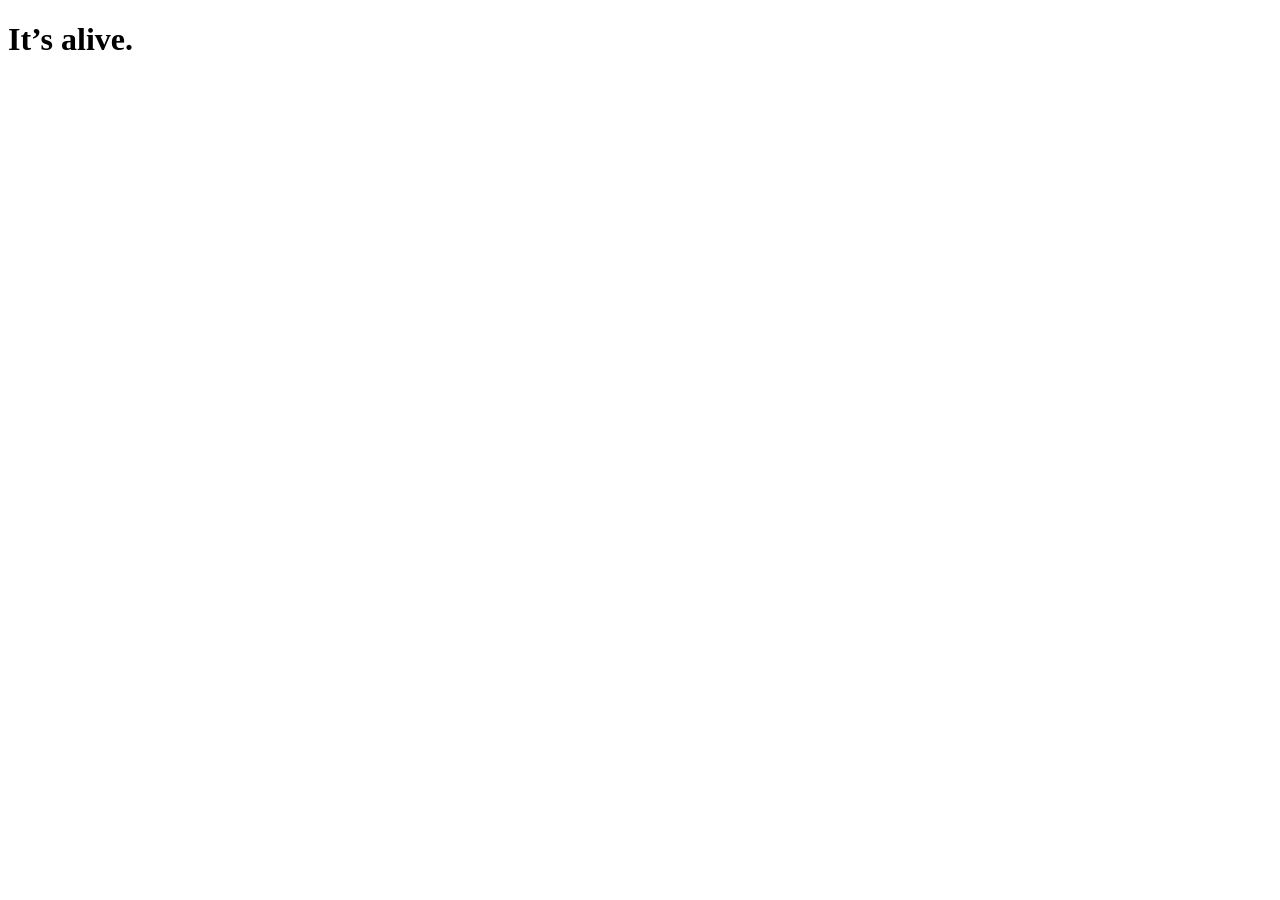
==== index.html @ 38644fb9 "Initial site setup" ====
<!doctype html>
<html>
  <head>
    <meta charset="utf-8" />
    <meta name="viewport" content="width=device-width, initial-scale=1" />
    <title>Chroma Auto Lab</title>
  </head>
  <body>
    <h1>It’s alive.</h1>
  </body>
</html>
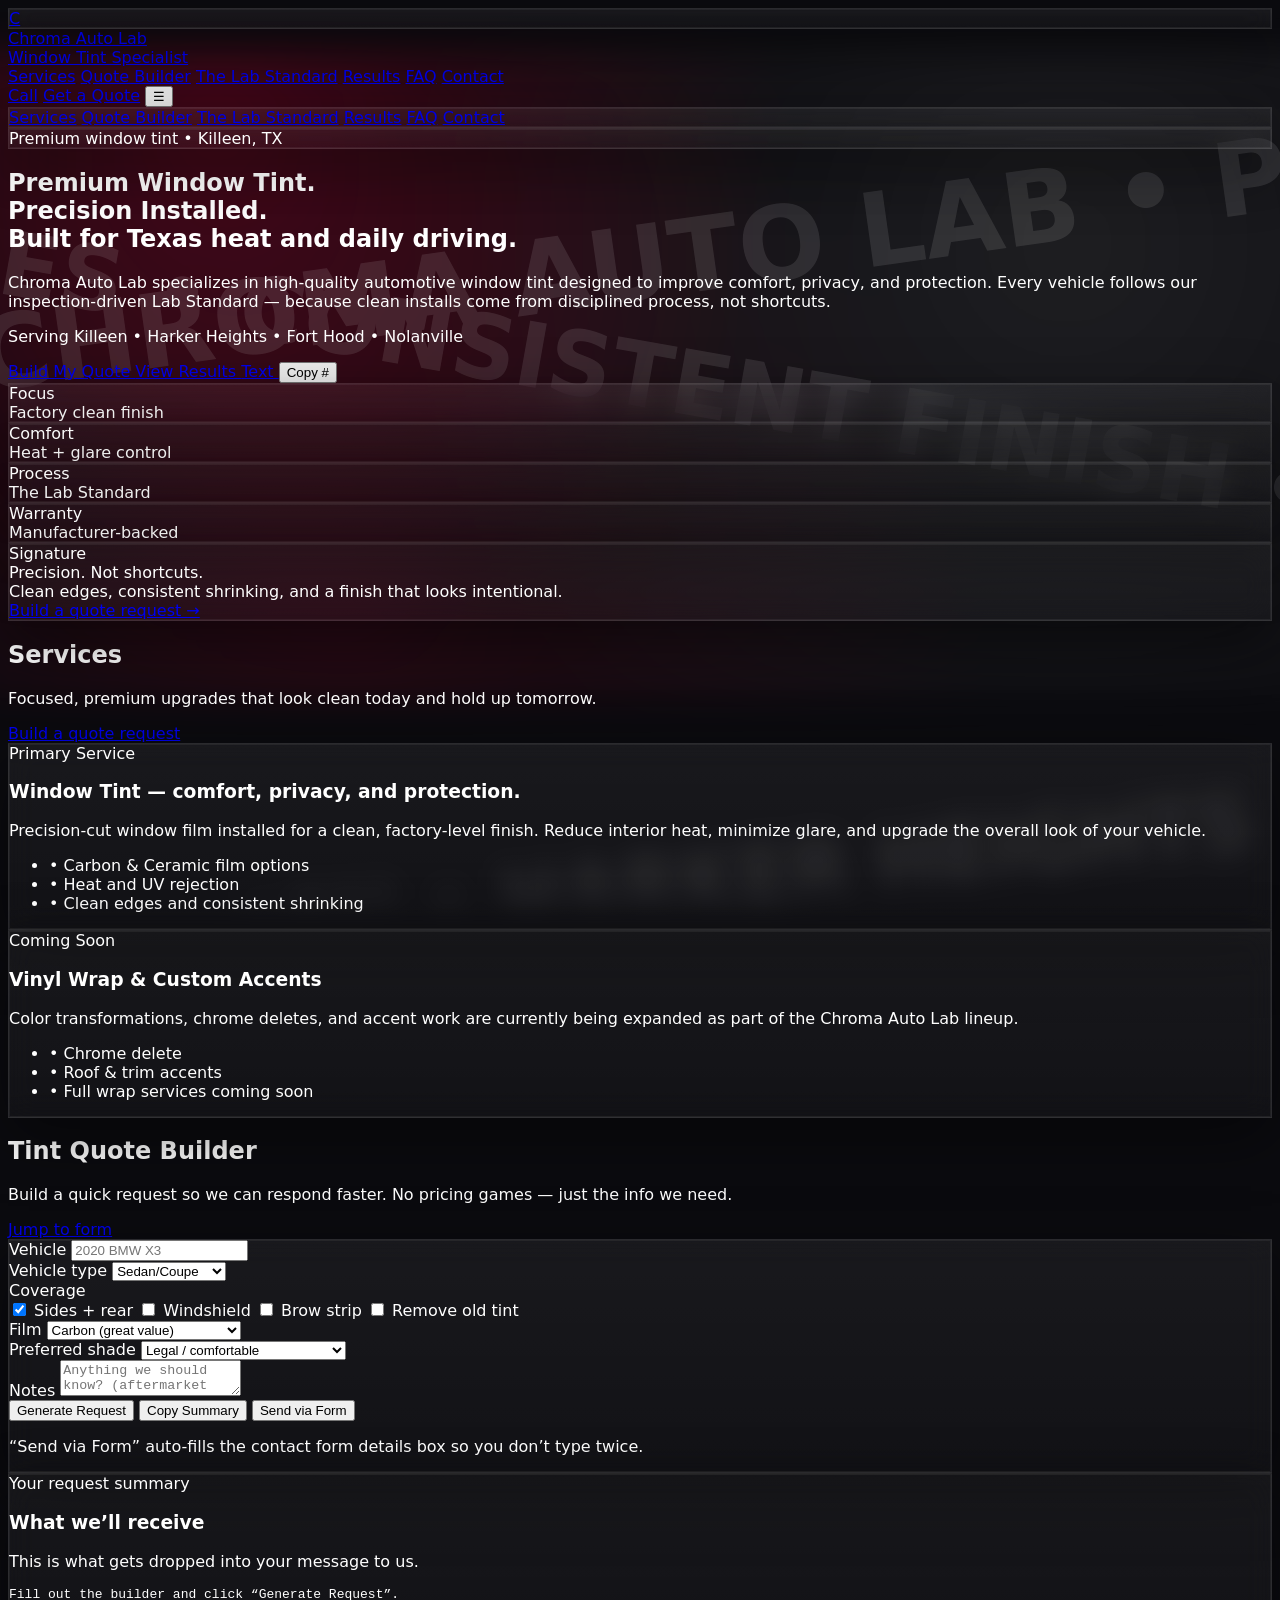
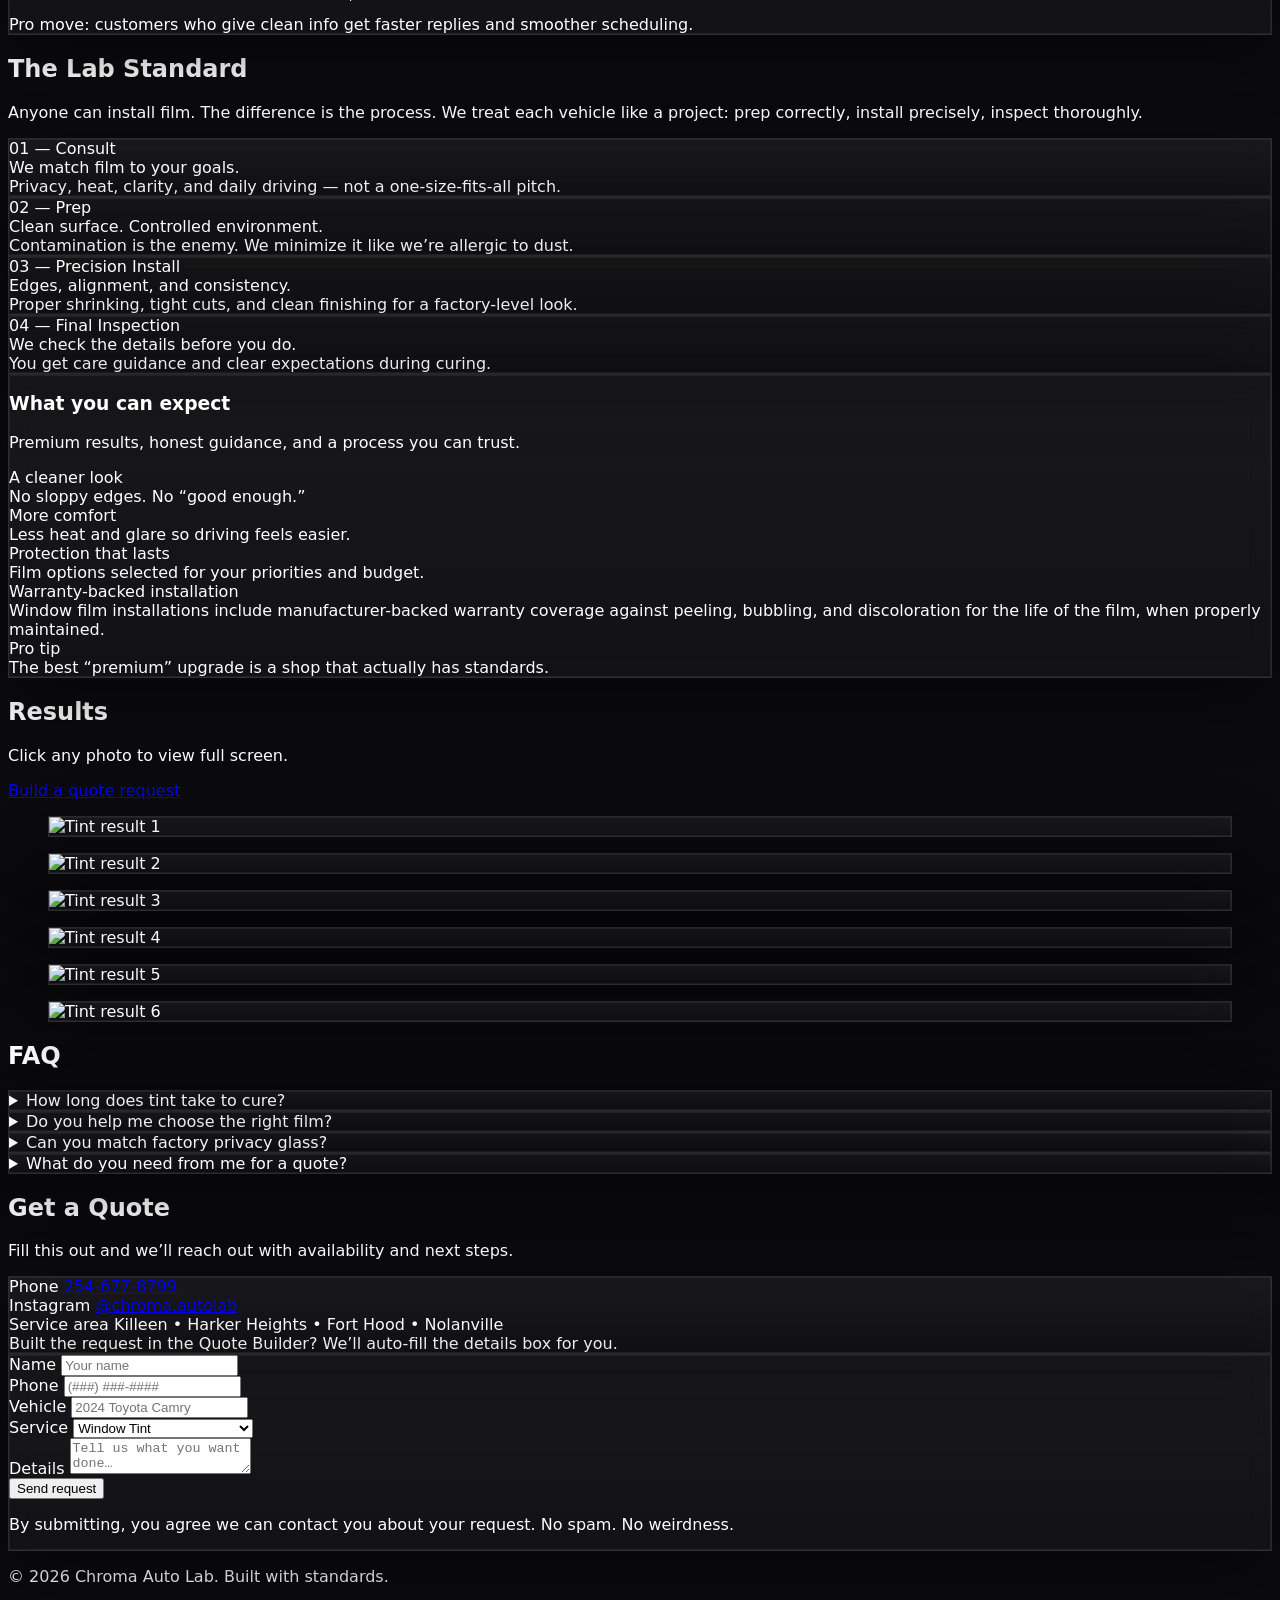
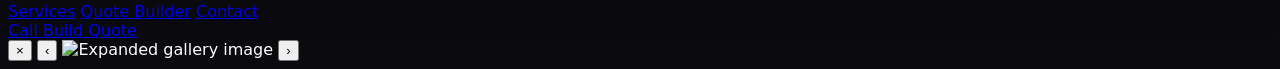
==== commit efebe2d9: "Segment CSS and JS into separate files" ====
--- a/index.html
+++ b/index.html
@@ -1,11 +1,583 @@
-<!doctype html>
-<html>
-  <head>
-    <meta charset="utf-8" />
-    <meta name="viewport" content="width=device-width, initial-scale=1" />
-    <title>Chroma Auto Lab</title>
-  </head>
-  <body>
-    <h1>It’s alive.</h1>
-  </body>
+<!DOCTYPE html>
+<html lang="en">
+<head>
+  <meta charset="utf-8" />
+  <meta name="viewport" content="width=device-width,initial-scale=1" />
+
+  <title>Chroma Auto Lab | Premium Window Tint in Killeen TX</title>
+  <meta name="description" content="Premium window tint installation in Killeen, Harker Heights, Fort Hood and Nolanville. Precision installs built for Texas heat." />
+  <meta name="keywords" content="window tint Killeen, ceramic tint Killeen, window tint Harker Heights, auto tint Fort Hood, car window tint Nolanville, ceramic window tint Central Texas" />
+
+  <!-- Tailwind CDN (fastest V1) -->
+  <script src="https://cdn.tailwindcss.com"></script>
+
+  <!-- Your stylesheet -->
+  <link rel="stylesheet" href="css/styles.css" />
+</head>
+
+<body class="selection:bg-red-500/30 selection:text-white">
+
+  <!-- NAV -->
+  <header class="sticky top-0 z-50 border-b border-white/10 bg-[#0b0b0f]/85 backdrop-blur">
+    <div class="max-w-6xl mx-auto px-4 py-4 flex items-center justify-between">
+      <a href="#top" class="flex items-center gap-3">
+        <div class="h-10 w-10 rounded-2xl surface soft-shadow grid place-items-center">
+          <span class="text-sm font-semibold tracking-tight">C</span>
+        </div>
+        <div class="leading-tight">
+          <div class="text-sm font-semibold tracking-tight">Chroma Auto Lab</div>
+          <div class="text-xs text-white/60">Window Tint Specialist</div>
+        </div>
+      </a>
+
+      <nav class="hidden md:flex items-center gap-7 text-sm text-white/80">
+        <a class="hover:text-white" href="#services">Services</a>
+        <a class="hover:text-white" href="#quote">Quote Builder</a>
+        <a class="hover:text-white" href="#standard">The Lab Standard</a>
+        <a class="hover:text-white" href="#results">Results</a>
+        <a class="hover:text-white" href="#faq">FAQ</a>
+        <a class="hover:text-white" href="#contact">Contact</a>
+      </nav>
+
+      <div class="flex items-center gap-2">
+        <a class="hidden sm:inline-flex btn rounded-2xl border border-white/15 bg-white/5 px-4 py-2 text-sm hover:bg-white/10"
+           href="tel:2546778799">Call</a>
+
+        <a class="btn rounded-2xl bg-red-500 px-4 py-2 text-sm font-semibold hover:bg-red-400"
+           href="#contact">Get a Quote</a>
+
+        <button id="menuBtn"
+                class="md:hidden btn ml-1 inline-flex h-10 w-10 items-center justify-center rounded-2xl border border-white/15 bg-white/5 hover:bg-white/10"
+                aria-label="Open menu">
+          <span class="text-lg">☰</span>
+        </button>
+      </div>
+    </div>
+
+    <!-- Mobile menu -->
+    <div id="mobileMenu" class="md:hidden hidden px-4 pb-4">
+      <div class="surface soft-shadow rounded-3xl p-3">
+        <div class="grid gap-2 text-sm text-white/85">
+          <a class="rounded-2xl px-3 py-2 hover:bg-white/10" href="#services">Services</a>
+          <a class="rounded-2xl px-3 py-2 hover:bg-white/10" href="#quote">Quote Builder</a>
+          <a class="rounded-2xl px-3 py-2 hover:bg-white/10" href="#standard">The Lab Standard</a>
+          <a class="rounded-2xl px-3 py-2 hover:bg-white/10" href="#results">Results</a>
+          <a class="rounded-2xl px-3 py-2 hover:bg-white/10" href="#faq">FAQ</a>
+          <a class="rounded-2xl px-3 py-2 hover:bg-white/10" href="#contact">Contact</a>
+        </div>
+      </div>
+    </div>
+  </header>
+
+  <!-- HERO -->
+  <main id="top">
+    <section class="relative overflow-hidden">
+      <video class="hero-video" autoplay muted loop playsinline poster="assets/hero.jpg">
+        <source src="assets/hero.webm" type="video/webm" />
+        <source src="assets/hero.mp4" type="video/mp4" />
+      </video>
+
+      <div class="absolute inset-0 bg-black/65"></div>
+      <div class="absolute inset-0 hero-noise opacity-70"></div>
+
+      <div class="bg-words">
+        <span class="line1">CHROMA AUTO LAB • PRECISION • TINT • HEAT • CLARITY •</span>
+        <span class="line2">THE LAB STANDARD • CLEAN EDGES • CONSISTENT FINISH •</span>
+        <span class="line3">KILLEEN • HARKER HEIGHTS • FORT HOOD • NOLANVILLE •</span>
+      </div>
+
+      <div class="relative">
+        <div class="max-w-6xl mx-auto px-4 py-20 md:py-28">
+          <div class="glow">
+            <div class="max-w-2xl">
+              <div class="inline-flex items-center gap-2 rounded-full px-3 py-1 text-xs surface soft-shadow">
+                <span class="h-2 w-2 rounded-full bg-red-500"></span>
+                Premium window tint • Killeen, TX
+              </div>
+
+              <h1 class="mt-6 text-4xl md:text-6xl font-semibold leading-[1.05] tracking-[-0.02em]">
+                Premium Window Tint.<br>
+                Precision Installed.<br>
+                <span class="text-white/65">Built for Texas heat and daily driving.</span>
+              </h1>
+
+              <p class="mt-6 text-base md:text-lg text-white/75 leading-relaxed">
+                Chroma Auto Lab specializes in high-quality automotive window tint designed to improve comfort,
+                privacy, and protection. Every vehicle follows our inspection-driven Lab Standard —
+                because clean installs come from disciplined process, not shortcuts.
+              </p>
+
+              <p class="mt-4 text-sm text-white/55">
+                Serving Killeen • Harker Heights • Fort Hood • Nolanville
+              </p>
+
+              <div class="mt-8 flex flex-col sm:flex-row gap-3">
+                <a href="#quote" class="btn inline-flex justify-center items-center rounded-2xl bg-red-500 px-6 py-3 font-semibold hover:bg-red-400">
+                  Build My Quote
+                </a>
+                <a href="#results" class="btn inline-flex justify-center items-center rounded-2xl border border-white/20 bg-white/5 px-6 py-3 hover:bg-white/10">
+                  View Results
+                </a>
+                <a href="sms:2546778799" class="btn inline-flex justify-center items-center rounded-2xl border border-white/15 bg-black/20 px-6 py-3 hover:bg-white/10">
+                  Text
+                </a>
+                <button id="copyPhone" class="btn inline-flex justify-center items-center rounded-2xl border border-white/15 bg-black/20 px-6 py-3 hover:bg-white/10" type="button">
+                  Copy #
+                </button>
+              </div>
+
+              <div class="mt-10 grid grid-cols-2 sm:grid-cols-4 gap-3">
+                <div class="surface soft-shadow rounded-2xl px-4 py-3">
+                  <div class="text-xs text-white/55">Focus</div>
+                  <div class="mt-1 text-sm font-semibold">Factory clean finish</div>
+                </div>
+                <div class="surface soft-shadow rounded-2xl px-4 py-3">
+                  <div class="text-xs text-white/55">Comfort</div>
+                  <div class="mt-1 text-sm font-semibold">Heat + glare control</div>
+                </div>
+                <div class="surface soft-shadow rounded-2xl px-4 py-3">
+                  <div class="text-xs text-white/55">Process</div>
+                  <div class="mt-1 text-sm font-semibold">The Lab Standard</div>
+                </div>
+                <div class="surface soft-shadow rounded-2xl px-4 py-3">
+                  <div class="text-xs text-white/55">Warranty</div>
+                  <div class="mt-1 text-sm font-semibold">Manufacturer-backed</div>
+                </div>
+              </div>
+            </div>
+
+            <div class="hidden lg:block absolute right-0 top-10">
+              <div class="surface soft-shadow rounded-3xl p-5 w-[320px]">
+                <div class="text-xs text-white/55">Signature</div>
+                <div class="mt-1 text-sm font-semibold">Precision. Not shortcuts.</div>
+                <div class="mt-3 text-sm text-white/70">
+                  Clean edges, consistent shrinking, and a finish that looks intentional.
+                </div>
+                <a href="#quote" class="mt-4 inline-flex text-sm font-semibold text-red-300 hover:text-red-200">
+                  Build a quote request →
+                </a>
+              </div>
+            </div>
+
+          </div>
+        </div>
+      </div>
+    </section>
+
+    <!-- SERVICES -->
+    <section id="services" class="border-t border-white/10 bg-[#0b0b0f]">
+      <div class="max-w-6xl mx-auto px-4 py-16">
+        <div class="flex items-end justify-between gap-6">
+          <div>
+            <h2 class="text-2xl md:text-3xl font-semibold tracking-tight">Services</h2>
+            <p class="mt-2 text-sm text-white/65">Focused, premium upgrades that look clean today and hold up tomorrow.</p>
+          </div>
+          <a href="#quote" class="hidden sm:inline-flex btn rounded-2xl border border-white/15 bg-white/5 px-5 py-2.5 text-sm hover:bg-white/10">
+            Build a quote request
+          </a>
+        </div>
+
+        <div class="mt-10 grid gap-4 md:grid-cols-2">
+          <article class="surface soft-shadow rounded-3xl p-7">
+            <div class="text-xs text-white/60">Primary Service</div>
+            <h3 class="mt-2 text-lg font-semibold">Window Tint — comfort, privacy, and protection.</h3>
+            <p class="mt-2 text-sm text-white/70">
+              Precision-cut window film installed for a clean, factory-level finish. Reduce interior heat, minimize glare,
+              and upgrade the overall look of your vehicle.
+            </p>
+            <ul class="mt-4 space-y-2 text-sm text-white/75">
+              <li>• Carbon & Ceramic film options</li>
+              <li>• Heat and UV rejection</li>
+              <li>• Clean edges and consistent shrinking</li>
+            </ul>
+          </article>
+
+          <article class="surface soft-shadow rounded-3xl p-7">
+            <div class="text-xs text-white/60">Coming Soon</div>
+            <h3 class="mt-2 text-lg font-semibold">Vinyl Wrap & Custom Accents</h3>
+            <p class="mt-2 text-sm text-white/70">
+              Color transformations, chrome deletes, and accent work are currently being expanded as part of the Chroma Auto Lab lineup.
+            </p>
+            <ul class="mt-4 space-y-2 text-sm text-white/75">
+              <li>• Chrome delete</li>
+              <li>• Roof & trim accents</li>
+              <li>• Full wrap services coming soon</li>
+            </ul>
+          </article>
+        </div>
+      </div>
+    </section>
+
+    <!-- QUOTE BUILDER -->
+    <section id="quote" class="border-t border-white/10 bg-[#0b0b0f]">
+      <div class="max-w-6xl mx-auto px-4 py-16">
+        <div class="flex items-end justify-between gap-6">
+          <div>
+            <h2 class="text-2xl md:text-3xl font-semibold tracking-tight">Tint Quote Builder</h2>
+            <p class="mt-2 text-sm text-white/65">
+              Build a quick request so we can respond faster. No pricing games — just the info we need.
+            </p>
+          </div>
+          <a href="#contact" class="hidden sm:inline-flex btn rounded-2xl border border-white/15 bg-white/5 px-5 py-2.5 text-sm hover:bg-white/10">
+            Jump to form
+          </a>
+        </div>
+
+        <div class="mt-10 grid gap-6 lg:grid-cols-2">
+          <form id="quoteBuilder" class="surface soft-shadow rounded-3xl p-7">
+            <div class="grid gap-4">
+              <div class="grid gap-2">
+                <label class="text-xs text-white/60" for="qbVehicle">Vehicle</label>
+                <input id="qbVehicle" name="qbVehicle" class="w-full rounded-2xl border border-white/10 bg-white/5 px-4 py-3 text-sm text-white placeholder:text-white/35" placeholder="2020 BMW X3" required />
+              </div>
+
+              <div class="grid gap-2">
+                <label class="text-xs text-white/60" for="qbType">Vehicle type</label>
+                <select id="qbType" class="w-full rounded-2xl border border-white/10 bg-white/5 px-4 py-3 text-sm text-white" required>
+                  <option class="bg-[#0b0b0f]" value="Sedan/Coupe" selected>Sedan/Coupe</option>
+                  <option class="bg-[#0b0b0f]" value="Small SUV">Small SUV</option>
+                  <option class="bg-[#0b0b0f]" value="Mid-Size SUV">Mid-Size SUV</option>
+                  <option class="bg-[#0b0b0f]" value="Truck">Truck</option>
+                  <option class="bg-[#0b0b0f]" value="Large SUV/Van">Large SUV/Van</option>
+                </select>
+              </div>
+
+              <div class="grid gap-2">
+                <label class="text-xs text-white/60">Coverage</label>
+                <div class="grid sm:grid-cols-2 gap-3">
+                  <label class="flex items-center gap-2 rounded-2xl border border-white/10 bg-white/5 px-4 py-3 text-sm">
+                    <input type="checkbox" class="accent-red-500" id="qbSides" checked />
+                    Sides + rear
+                  </label>
+                  <label class="flex items-center gap-2 rounded-2xl border border-white/10 bg-white/5 px-4 py-3 text-sm">
+                    <input type="checkbox" class="accent-red-500" id="qbWindshield" />
+                    Windshield
+                  </label>
+                  <label class="flex items-center gap-2 rounded-2xl border border-white/10 bg-white/5 px-4 py-3 text-sm">
+                    <input type="checkbox" class="accent-red-500" id="qbBrow" />
+                    Brow strip
+                  </label>
+                  <label class="flex items-center gap-2 rounded-2xl border border-white/10 bg-white/5 px-4 py-3 text-sm">
+                    <input type="checkbox" class="accent-red-500" id="qbRemoveOld" />
+                    Remove old tint
+                  </label>
+                </div>
+              </div>
+
+              <div class="grid gap-2">
+                <label class="text-xs text-white/60" for="qbFilm">Film</label>
+                <select id="qbFilm" class="w-full rounded-2xl border border-white/10 bg-white/5 px-4 py-3 text-sm text-white" required>
+                  <option class="bg-[#0b0b0f]" value="Carbon" selected>Carbon (great value)</option>
+                  <option class="bg-[#0b0b0f]" value="Ceramic">Ceramic (best heat rejection)</option>
+                </select>
+              </div>
+
+              <div class="grid gap-2">
+                <label class="text-xs text-white/60" for="qbShade">Preferred shade</label>
+                <select id="qbShade" class="w-full rounded-2xl border border-white/10 bg-white/5 px-4 py-3 text-sm text-white" required>
+                  <option class="bg-[#0b0b0f]" value="Legal" selected>Legal / comfortable</option>
+                  <option class="bg-[#0b0b0f]" value="Darker">Darker privacy look</option>
+                  <option class="bg-[#0b0b0f]" value="Not sure">Not sure — recommend for me</option>
+                </select>
+              </div>
+
+              <div class="grid gap-2">
+                <label class="text-xs text-white/60" for="qbNotes">Notes</label>
+                <textarea id="qbNotes" class="min-h-[110px] w-full rounded-2xl border border-white/10 bg-white/5 px-4 py-3 text-sm text-white placeholder:text-white/35" placeholder="Anything we should know? (aftermarket windshield, sensors, picky about haze, etc.)"></textarea>
+              </div>
+
+              <div class="flex flex-col sm:flex-row gap-3">
+                <button type="submit" class="btn rounded-2xl bg-red-500 px-6 py-3 text-sm font-semibold hover:bg-red-400">
+                  Generate Request
+                </button>
+                <button id="qbCopy" type="button" class="btn rounded-2xl border border-white/15 bg-white/5 px-6 py-3 text-sm hover:bg-white/10">
+                  Copy Summary
+                </button>
+                <button id="qbSend" type="button" class="btn rounded-2xl border border-white/15 bg-black/20 px-6 py-3 text-sm hover:bg-white/10">
+                  Send via Form
+                </button>
+              </div>
+
+              <p class="text-xs text-white/45">
+                “Send via Form” auto-fills the contact form details box so you don’t type twice.
+              </p>
+            </div>
+          </form>
+
+          <div class="surface soft-shadow rounded-3xl p-7">
+            <div class="text-xs text-white/60">Your request summary</div>
+            <h3 class="mt-2 text-lg font-semibold">What we’ll receive</h3>
+            <p class="mt-2 text-sm text-white/70">This is what gets dropped into your message to us.</p>
+
+            <pre id="qbOutput" class="mt-6 whitespace-pre-wrap rounded-2xl border border-white/10 bg-white/5 p-5 text-sm text-white/80 min-h-[280px]">Fill out the builder and click “Generate Request”.</pre>
+
+            <div class="mt-6 rounded-2xl border border-white/10 bg-white/5 p-4 text-sm text-white/70">
+              Pro move: customers who give clean info get faster replies and smoother scheduling.
+            </div>
+          </div>
+        </div>
+      </div>
+    </section>
+
+    <!-- LAB STANDARD -->
+    <section id="standard" class="border-t border-white/10 bg-[#0b0b0f]">
+      <div class="max-w-6xl mx-auto px-4 py-16">
+        <div class="grid gap-10 md:grid-cols-2">
+          <div>
+            <h2 class="text-2xl md:text-3xl font-semibold tracking-tight">The Lab Standard</h2>
+            <p class="mt-3 text-sm leading-relaxed text-white/70">
+              Anyone can install film. The difference is the process. We treat each vehicle like a project:
+              prep correctly, install precisely, inspect thoroughly.
+            </p>
+
+            <div class="mt-8 grid gap-4">
+              <div class="surface soft-shadow rounded-3xl p-6">
+                <div class="text-xs text-white/60">01 — Consult</div>
+                <div class="mt-1 text-sm font-semibold">We match film to your goals.</div>
+                <div class="mt-2 text-sm text-white/70">Privacy, heat, clarity, and daily driving — not a one-size-fits-all pitch.</div>
+              </div>
+              <div class="surface soft-shadow rounded-3xl p-6">
+                <div class="text-xs text-white/60">02 — Prep</div>
+                <div class="mt-1 text-sm font-semibold">Clean surface. Controlled environment.</div>
+                <div class="mt-2 text-sm text-white/70">Contamination is the enemy. We minimize it like we’re allergic to dust.</div>
+              </div>
+              <div class="surface soft-shadow rounded-3xl p-6">
+                <div class="text-xs text-white/60">03 — Precision Install</div>
+                <div class="mt-1 text-sm font-semibold">Edges, alignment, and consistency.</div>
+                <div class="mt-2 text-sm text-white/70">Proper shrinking, tight cuts, and clean finishing for a factory-level look.</div>
+              </div>
+              <div class="surface soft-shadow rounded-3xl p-6">
+                <div class="text-xs text-white/60">04 — Final Inspection</div>
+                <div class="mt-1 text-sm font-semibold">We check the details before you do.</div>
+                <div class="mt-2 text-sm text-white/70">You get care guidance and clear expectations during curing.</div>
+              </div>
+            </div>
+          </div>
+
+          <div class="surface soft-shadow rounded-3xl p-7">
+            <h3 class="text-lg font-semibold">What you can expect</h3>
+            <p class="mt-2 text-sm text-white/70">Premium results, honest guidance, and a process you can trust.</p>
+
+            <div class="mt-6 grid gap-3">
+              <div class="rounded-2xl border border-white/10 bg-white/5 p-5">
+                <div class="text-sm font-semibold">A cleaner look</div>
+                <div class="mt-1 text-sm text-white/70">No sloppy edges. No “good enough.”</div>
+              </div>
+              <div class="rounded-2xl border border-white/10 bg-white/5 p-5">
+                <div class="text-sm font-semibold">More comfort</div>
+                <div class="mt-1 text-sm text-white/70">Less heat and glare so driving feels easier.</div>
+              </div>
+              <div class="rounded-2xl border border-white/10 bg-white/5 p-5">
+                <div class="text-sm font-semibold">Protection that lasts</div>
+                <div class="mt-1 text-sm text-white/70">Film options selected for your priorities and budget.</div>
+              </div>
+              <div class="rounded-2xl border border-white/10 bg-white/5 p-5">
+                <div class="text-sm font-semibold">Warranty-backed installation</div>
+                <div class="mt-1 text-sm text-white/70">
+                  Window film installations include manufacturer-backed warranty coverage
+                  against peeling, bubbling, and discoloration for the life of the film, when properly maintained.
+                </div>
+              </div>
+            </div>
+
+            <div class="mt-7 rounded-2xl border border-white/10 bg-white/5 p-5">
+              <div class="text-xs text-white/60">Pro tip</div>
+              <div class="mt-1 text-sm text-white/80">The best “premium” upgrade is a shop that actually has standards.</div>
+            </div>
+          </div>
+        </div>
+      </div>
+    </section>
+
+    <!-- RESULTS -->
+    <section id="results" class="border-t border-white/10 bg-[#0b0b0f]">
+      <div class="max-w-6xl mx-auto px-4 py-16">
+        <div class="flex items-end justify-between gap-6">
+          <div>
+            <h2 class="text-2xl md:text-3xl font-semibold tracking-tight">Results</h2>
+            <p class="mt-2 text-sm text-white/65">Click any photo to view full screen.</p>
+          </div>
+          <a href="#quote" class="hidden sm:inline-flex btn rounded-2xl border border-white/15 bg-white/5 px-5 py-2.5 text-sm hover:bg-white/10">
+            Build a quote request
+          </a>
+        </div>
+
+        <div class="mt-10 grid gap-4 sm:grid-cols-2 lg:grid-cols-3">
+          <figure class="surface soft-shadow rounded-3xl overflow-hidden">
+            <img src="assets/gallery-1.jpg" alt="Tint result 1" class="gallery-img h-56 w-full object-cover cursor-zoom-in" />
+          </figure>
+          <figure class="surface soft-shadow rounded-3xl overflow-hidden">
+            <img src="assets/gallery-2.jpg" alt="Tint result 2" class="gallery-img h-56 w-full object-cover cursor-zoom-in" />
+          </figure>
+          <figure class="surface soft-shadow rounded-3xl overflow-hidden">
+            <img src="assets/gallery-3.jpg" alt="Tint result 3" class="gallery-img h-56 w-full object-cover cursor-zoom-in" />
+          </figure>
+          <figure class="surface soft-shadow rounded-3xl overflow-hidden">
+            <img src="assets/gallery-4.jpg" alt="Tint result 4" class="gallery-img h-56 w-full object-cover cursor-zoom-in" />
+          </figure>
+          <figure class="surface soft-shadow rounded-3xl overflow-hidden">
+            <img src="assets/gallery-5.jpg" alt="Tint result 5" class="gallery-img h-56 w-full object-cover cursor-zoom-in" />
+          </figure>
+          <figure class="surface soft-shadow rounded-3xl overflow-hidden">
+            <img src="assets/gallery-6.jpg" alt="Tint result 6" class="gallery-img h-56 w-full object-cover cursor-zoom-in" />
+          </figure>
+        </div>
+      </div>
+    </section>
+
+    <!-- FAQ -->
+    <section id="faq" class="border-t border-white/10 bg-[#0b0b0f]">
+      <div class="max-w-6xl mx-auto px-4 py-16">
+        <h2 class="text-2xl md:text-3xl font-semibold tracking-tight">FAQ</h2>
+
+        <div class="mt-10 grid gap-4 md:grid-cols-2">
+          <details class="surface soft-shadow rounded-3xl p-6">
+            <summary class="cursor-pointer text-sm font-semibold">How long does tint take to cure?</summary>
+            <p class="mt-3 text-sm text-white/70">Curing varies by weather. You may see slight haze or small water pockets early on. We’ll give you a simple care guide.</p>
+          </details>
+
+          <details class="surface soft-shadow rounded-3xl p-6">
+            <summary class="cursor-pointer text-sm font-semibold">Do you help me choose the right film?</summary>
+            <p class="mt-3 text-sm text-white/70">Yes. We’ll recommend based on heat rejection goals, visibility preferences, and budget.</p>
+          </details>
+
+          <details class="surface soft-shadow rounded-3xl p-6">
+            <summary class="cursor-pointer text-sm font-semibold">Can you match factory privacy glass?</summary>
+            <p class="mt-3 text-sm text-white/70">We can get very close depending on the vehicle and film selection. We’ll walk through options before installation.</p>
+          </details>
+
+          <details class="surface soft-shadow rounded-3xl p-6">
+            <summary class="cursor-pointer text-sm font-semibold">What do you need from me for a quote?</summary>
+            <p class="mt-3 text-sm text-white/70">Vehicle year/make/model, service type, and preferences (shade/coverage). Photos help for custom requests.</p>
+          </details>
+        </div>
+      </div>
+    </section>
+
+    <!-- CONTACT -->
+    <section id="contact" class="border-t border-white/10 bg-[#0b0b0f]">
+      <div class="max-w-6xl mx-auto px-4 py-16">
+        <div class="grid gap-10 md:grid-cols-2">
+          <div>
+            <h2 class="text-2xl md:text-3xl font-semibold tracking-tight">Get a Quote</h2>
+            <p class="mt-3 text-sm text-white/65">
+              Fill this out and we’ll reach out with availability and next steps.
+            </p>
+
+            <div class="mt-6 surface soft-shadow rounded-3xl p-6">
+              <div class="grid gap-3 text-sm text-white/80">
+                <div class="flex items-center justify-between gap-4">
+                  <span class="text-white/60">Phone</span>
+                  <a class="hover:text-white" href="tel:2546778799">254-677-8799</a>
+                </div>
+                <div class="flex items-center justify-between gap-4">
+                  <span class="text-white/60">Instagram</span>
+                  <a class="hover:text-white" href="https://www.instagram.com/chroma.autolab/" target="_blank" rel="noreferrer">@chroma.autolab</a>
+                </div>
+                <div class="flex items-center justify-between gap-4">
+                  <span class="text-white/60">Service area</span>
+                  <span>Killeen • Harker Heights • Fort Hood • Nolanville</span>
+                </div>
+              </div>
+
+              <div class="mt-6 rounded-2xl border border-white/10 bg-white/5 p-4 text-sm text-white/70">
+                Built the request in the Quote Builder? We’ll auto-fill the details box for you.
+              </div>
+            </div>
+          </div>
+
+          <form id="contactForm" class="surface soft-shadow rounded-3xl p-6" name="quote" method="POST" data-netlify="true">
+            <input type="hidden" name="form-name" value="quote" />
+
+            <div class="grid gap-4">
+              <div class="grid gap-2">
+                <label class="text-xs text-white/60" for="name">Name</label>
+                <input class="w-full rounded-2xl border border-white/10 bg-white/5 px-4 py-3 text-sm text-white placeholder:text-white/35"
+                  id="name" name="name" placeholder="Your name" required />
+              </div>
+
+              <div class="grid gap-2">
+                <label class="text-xs text-white/60" for="phone">Phone</label>
+                <input class="w-full rounded-2xl border border-white/10 bg-white/5 px-4 py-3 text-sm text-white placeholder:text-white/35"
+                  id="phone" name="phone" placeholder="(###) ###-####" required />
+              </div>
+
+              <div class="grid gap-2">
+                <label class="text-xs text-white/60" for="vehicle">Vehicle</label>
+                <input class="w-full rounded-2xl border border-white/10 bg-white/5 px-4 py-3 text-sm text-white placeholder:text-white/35"
+                  id="vehicle" name="vehicle" placeholder="2024 Toyota Camry" required />
+              </div>
+
+              <div class="grid gap-2">
+                <label class="text-xs text-white/60" for="service">Service</label>
+                <select class="w-full rounded-2xl border border-white/10 bg-white/5 px-4 py-3 text-sm text-white"
+                  id="service" name="service" required>
+                  <option class="bg-[#0b0b0f]" value="Window Tint" selected>Window Tint</option>
+                  <option class="bg-[#0b0b0f]" value="Vinyl Wrap (Coming Soon)">Vinyl Wrap (Coming Soon)</option>
+                </select>
+              </div>
+
+              <div class="grid gap-2">
+                <label class="text-xs text-white/60" for="details">Details</label>
+                <textarea class="min-h-[140px] w-full rounded-2xl border border-white/10 bg-white/5 px-4 py-3 text-sm text-white placeholder:text-white/35"
+                  id="details" name="details" placeholder="Tell us what you want done…" required></textarea>
+              </div>
+
+              <button type="submit" class="btn rounded-2xl bg-red-500 px-6 py-3 text-sm font-semibold hover:bg-red-400">
+                Send request
+              </button>
+
+              <p class="text-xs text-white/45">
+                By submitting, you agree we can contact you about your request. No spam. No weirdness.
+              </p>
+            </div>
+          </form>
+        </div>
+      </div>
+    </section>
+
+    <!-- FOOTER -->
+    <footer class="border-t border-white/10 bg-[#0b0b0f]">
+      <div class="max-w-6xl mx-auto px-4 py-8">
+        <div class="flex flex-col gap-2 sm:flex-row sm:items-center sm:justify-between">
+          <p class="text-xs text-white/50">© <span id="year"></span> Chroma Auto Lab. Built with standards.</p>
+          <div class="flex gap-4 text-xs text-white/50">
+            <a class="hover:text-white" href="#services">Services</a>
+            <a class="hover:text-white" href="#quote">Quote Builder</a>
+            <a class="hover:text-white" href="#contact">Contact</a>
+          </div>
+        </div>
+      </div>
+    </footer>
+
+    <!-- Sticky mobile CTA -->
+    <div class="fixed inset-x-0 bottom-0 z-50 border-t border-white/10 bg-[#0b0b0f]/90 backdrop-blur sm:hidden">
+      <div class="max-w-6xl mx-auto px-4 py-3">
+        <div class="flex gap-2">
+          <a class="btn flex-1 rounded-xl border border-white/15 bg-white/5 px-4 py-3 text-center text-sm hover:bg-white/10" href="tel:2546778799">
+            Call
+          </a>
+          <a class="btn flex-1 rounded-xl bg-red-500 px-4 py-3 text-center text-sm font-semibold hover:bg-red-400" href="#quote">
+            Build Quote
+          </a>
+        </div>
+      </div>
+    </div>
+
+    <!-- LIGHTBOX -->
+    <div id="lightbox" class="fixed inset-0 z-[999] hidden">
+      <div class="absolute inset-0 bg-black/80"></div>
+      <div class="relative mx-auto max-w-5xl h-full flex items-center justify-center px-4">
+        <button id="lbClose" class="absolute top-6 right-6 text-white/80 hover:text-white text-3xl" aria-label="Close">×</button>
+        <button id="lbPrev" class="absolute left-4 md:left-6 text-white/80 hover:text-white text-3xl" aria-label="Previous">‹</button>
+        <img id="lbImg" class="max-h-[80vh] w-auto rounded-2xl border border-white/10" alt="Expanded gallery image" />
+        <button id="lbNext" class="absolute right-4 md:right-6 text-white/80 hover:text-white text-3xl" aria-label="Next">›</button>
+      </div>
+    </div>
+
+  </main>
+
+  <!-- Your JS -->
+  <script src="js/main.js" defer></script>
+</body>
 </html>
--- a/css/styles.css
+++ b/css/styles.css
@@ -0,0 +1,107 @@
+/* =========================
+   GLOBAL BASE
+========================= */
+body {
+  background: #0b0b0f;
+  color: white;
+  font-family: system-ui, -apple-system, Segoe UI, Roboto, Helvetica, Arial, sans-serif;
+}
+
+/* =========================
+   MODERN SURFACES
+========================= */
+.surface {
+  background: linear-gradient(180deg, rgba(255,255,255,.06), rgba(255,255,255,.03));
+  border: 1px solid rgba(255,255,255,.10);
+  backdrop-filter: blur(14px);
+}
+
+.soft-shadow {
+  box-shadow:
+    0 0 0 1px rgba(255,255,255,.06) inset,
+    0 20px 60px rgba(0,0,0,.45);
+}
+
+/* =========================
+   HERO EFFECTS
+========================= */
+.hero-noise {
+  background-image:
+    radial-gradient(circle at 20% 10%, rgba(255,255,255,.10), transparent 35%),
+    radial-gradient(circle at 80% 30%, rgba(255,0,60,.10), transparent 40%),
+    radial-gradient(circle at 30% 85%, rgba(255,255,255,.08), transparent 38%);
+}
+
+.glow {
+  position: relative;
+}
+.glow::before {
+  content: "";
+  position: absolute;
+  inset: -80px;
+  background:
+    radial-gradient(circle at 20% 10%, rgba(255,0,60,.22), transparent 45%),
+    radial-gradient(circle at 80% 30%, rgba(255,255,255,.08), transparent 55%),
+    radial-gradient(circle at 30% 90%, rgba(255,0,60,.10), transparent 55%);
+  filter: blur(18px);
+  z-index: -1;
+}
+
+/* =========================
+   BUTTON MICRO-INTERACTION
+========================= */
+.btn {
+  transition: transform .12s ease, background-color .12s ease, border-color .12s ease, box-shadow .12s ease;
+}
+.btn:hover { transform: translateY(-1px); }
+.btn:active { transform: translateY(1px); }
+
+/* =========================
+   VIDEO HERO
+========================= */
+.hero-video {
+  position: absolute;
+  inset: 0;
+  width: 100%;
+  height: 100%;
+  object-fit: cover;
+}
+
+/* =========================
+   BACKGROUND WORDS
+========================= */
+.bg-words {
+  position: absolute;
+  inset: 0;
+  overflow: hidden;
+  pointer-events: none;
+  opacity: 0.10;
+  font-weight: 600;
+  letter-spacing: -0.02em;
+}
+
+.bg-words span {
+  position: absolute;
+  white-space: nowrap;
+}
+
+.bg-words .line1 {
+  top: 60px;
+  left: -40px;
+  transform: rotate(-8deg);
+  font-size: clamp(48px, 8vw, 110px);
+}
+
+.bg-words .line2 {
+  top: 180px;
+  right: -60px;
+  transform: rotate(10deg);
+  font-size: clamp(42px, 7vw, 90px);
+}
+
+.bg-words .line3 {
+  bottom: 40px;
+  left: 40px;
+  transform: rotate(-6deg);
+  font-size: clamp(38px, 6vw, 80px);
+}
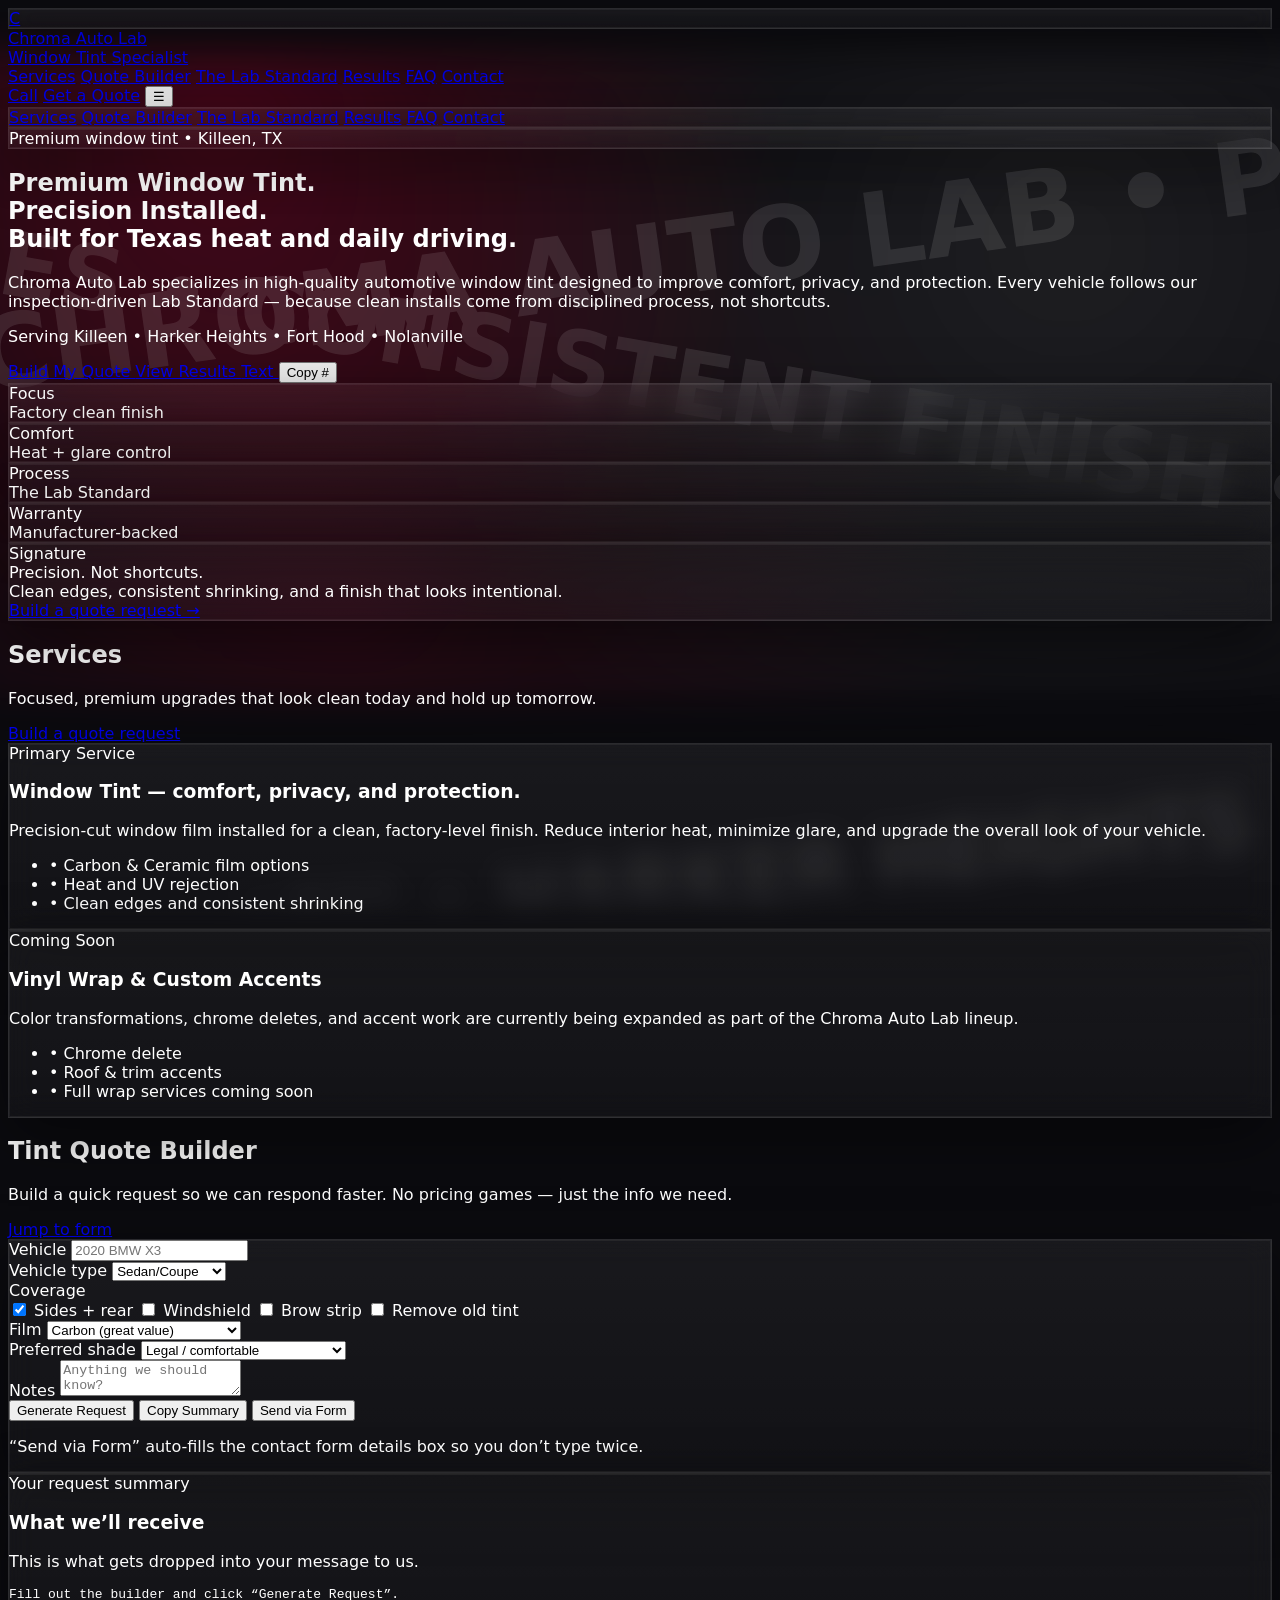
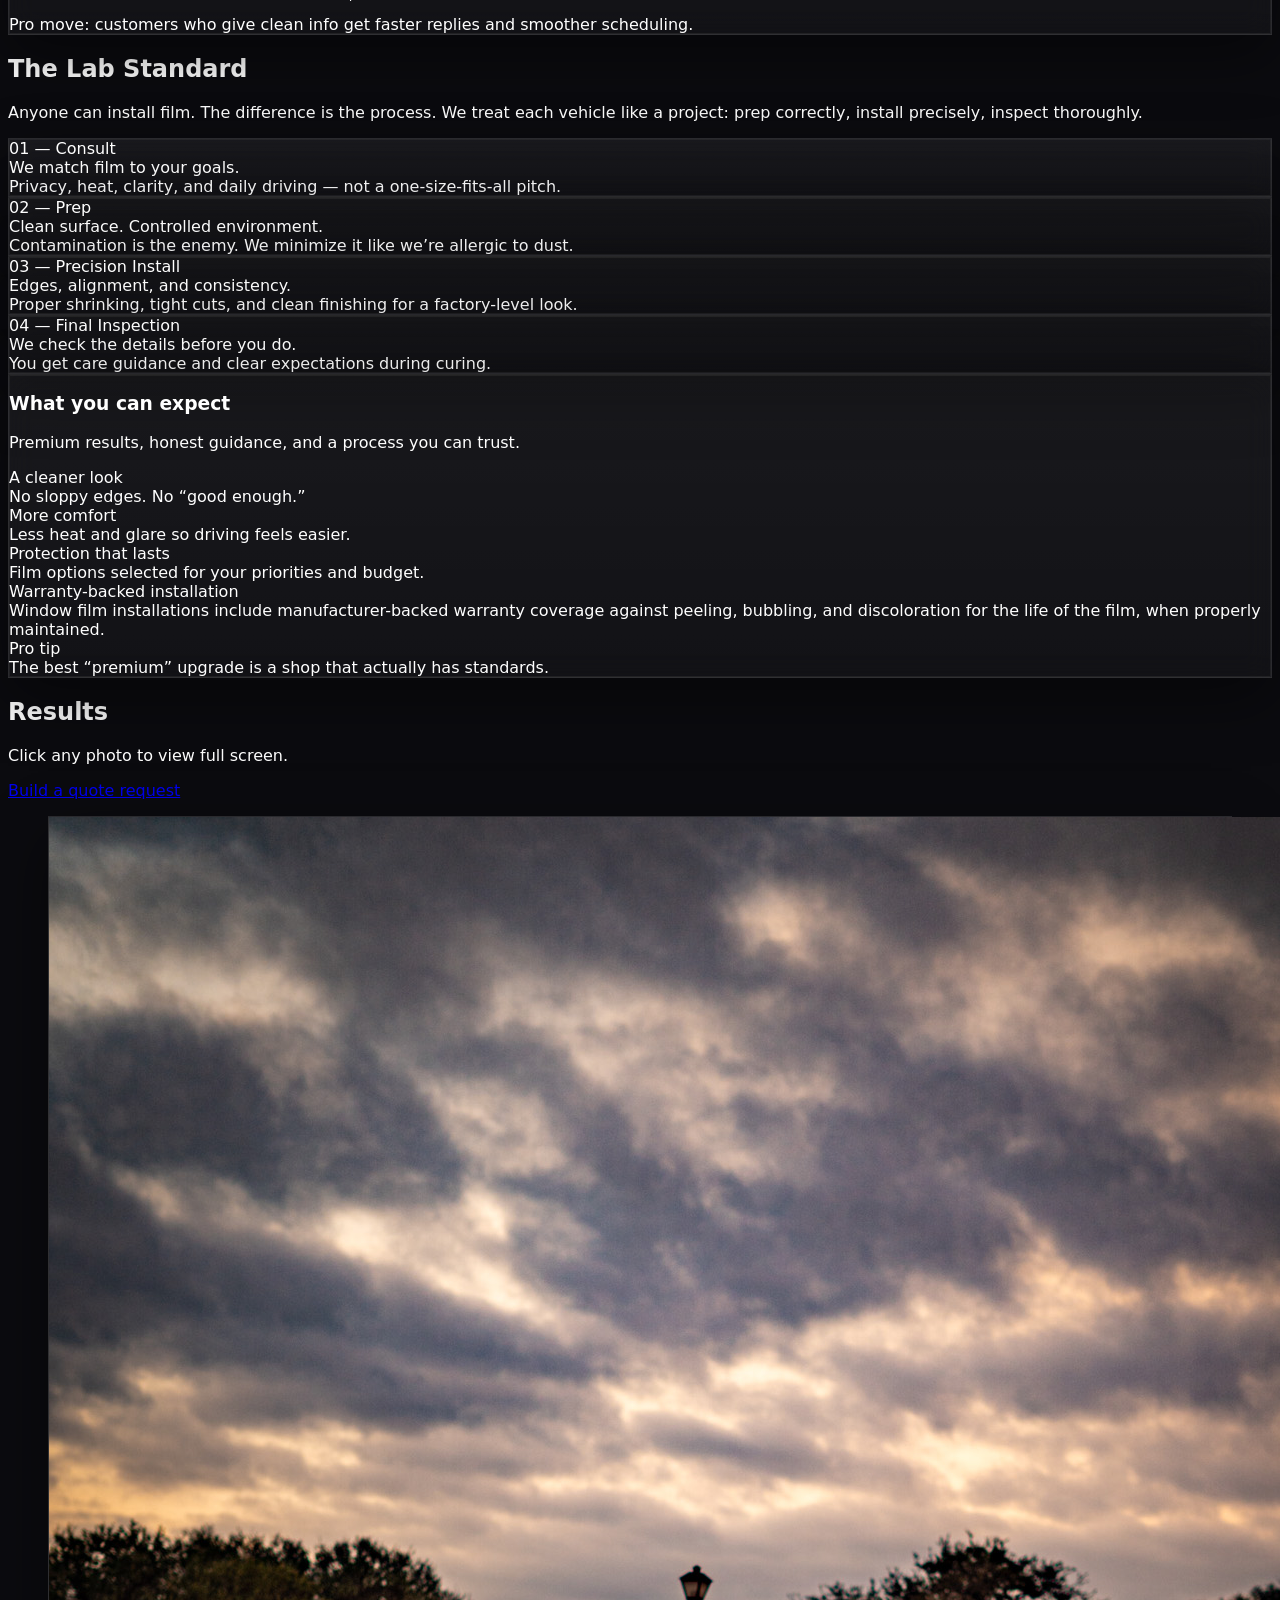
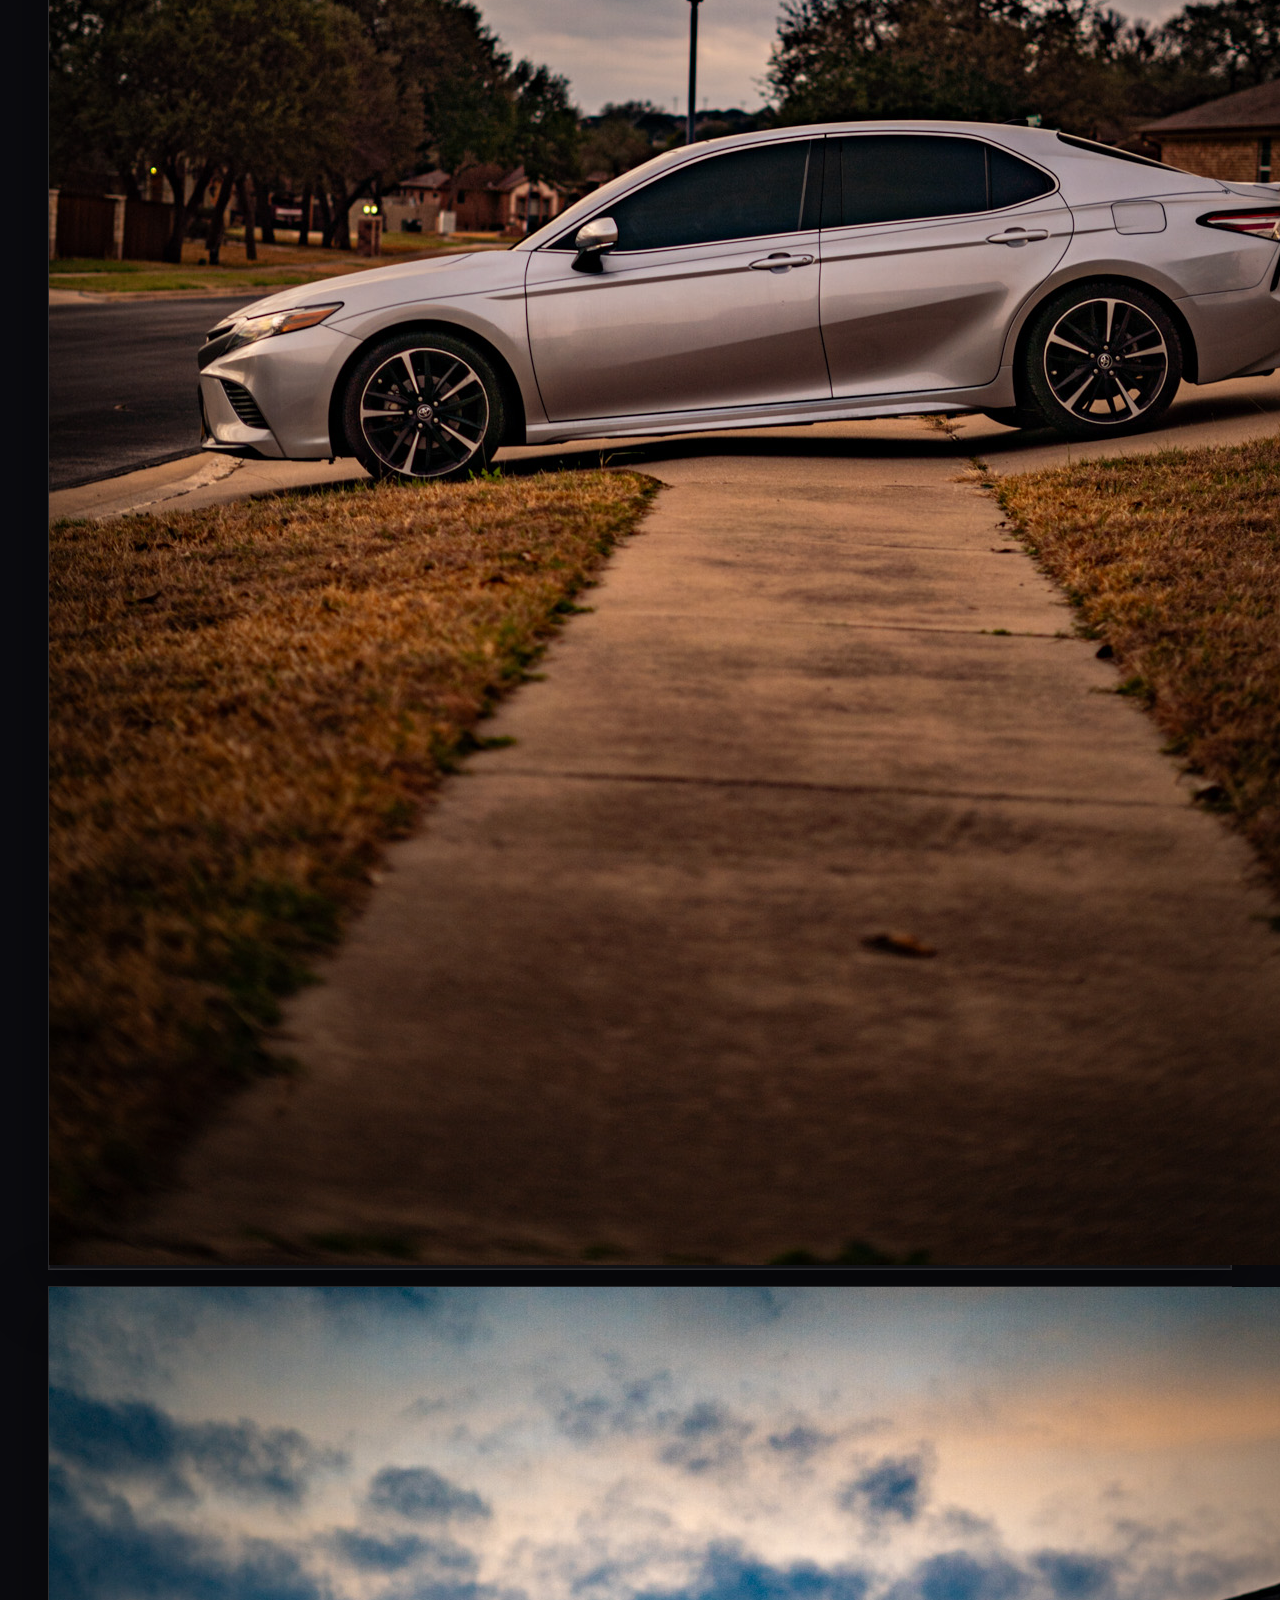
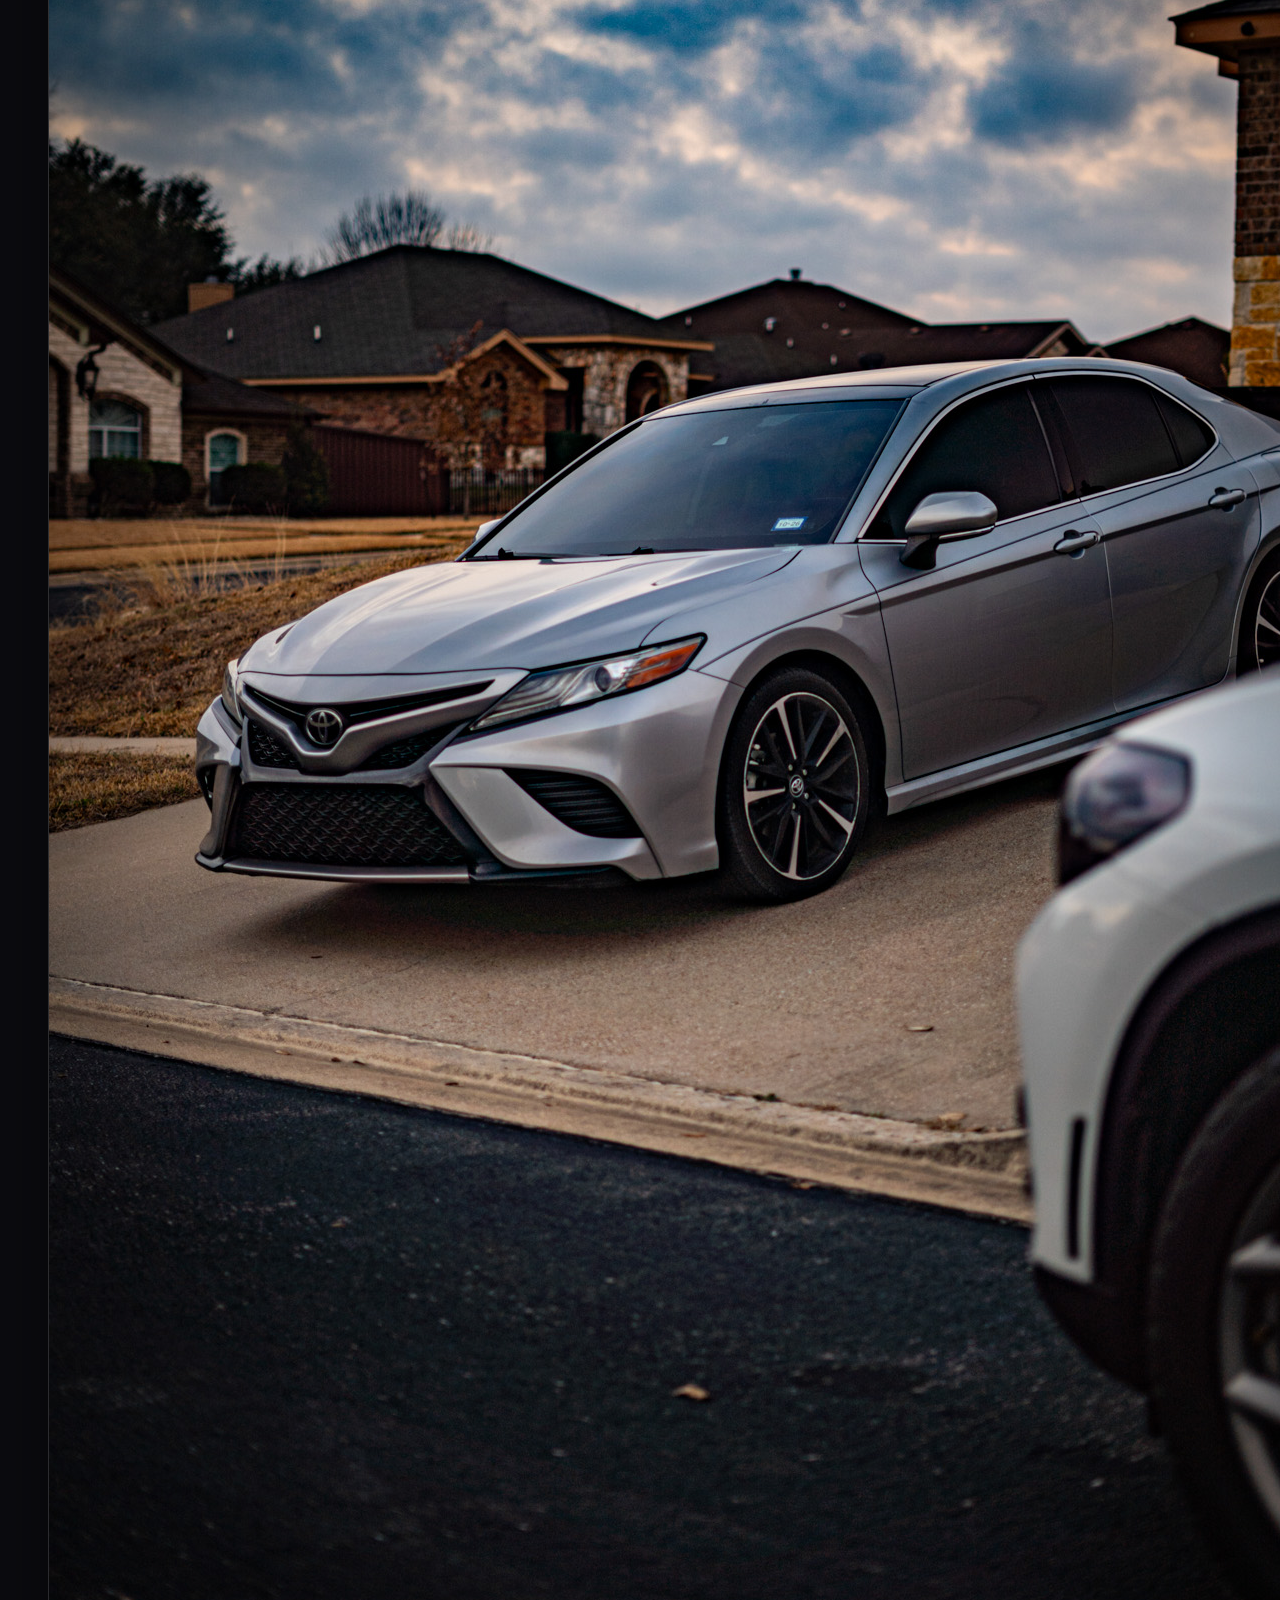
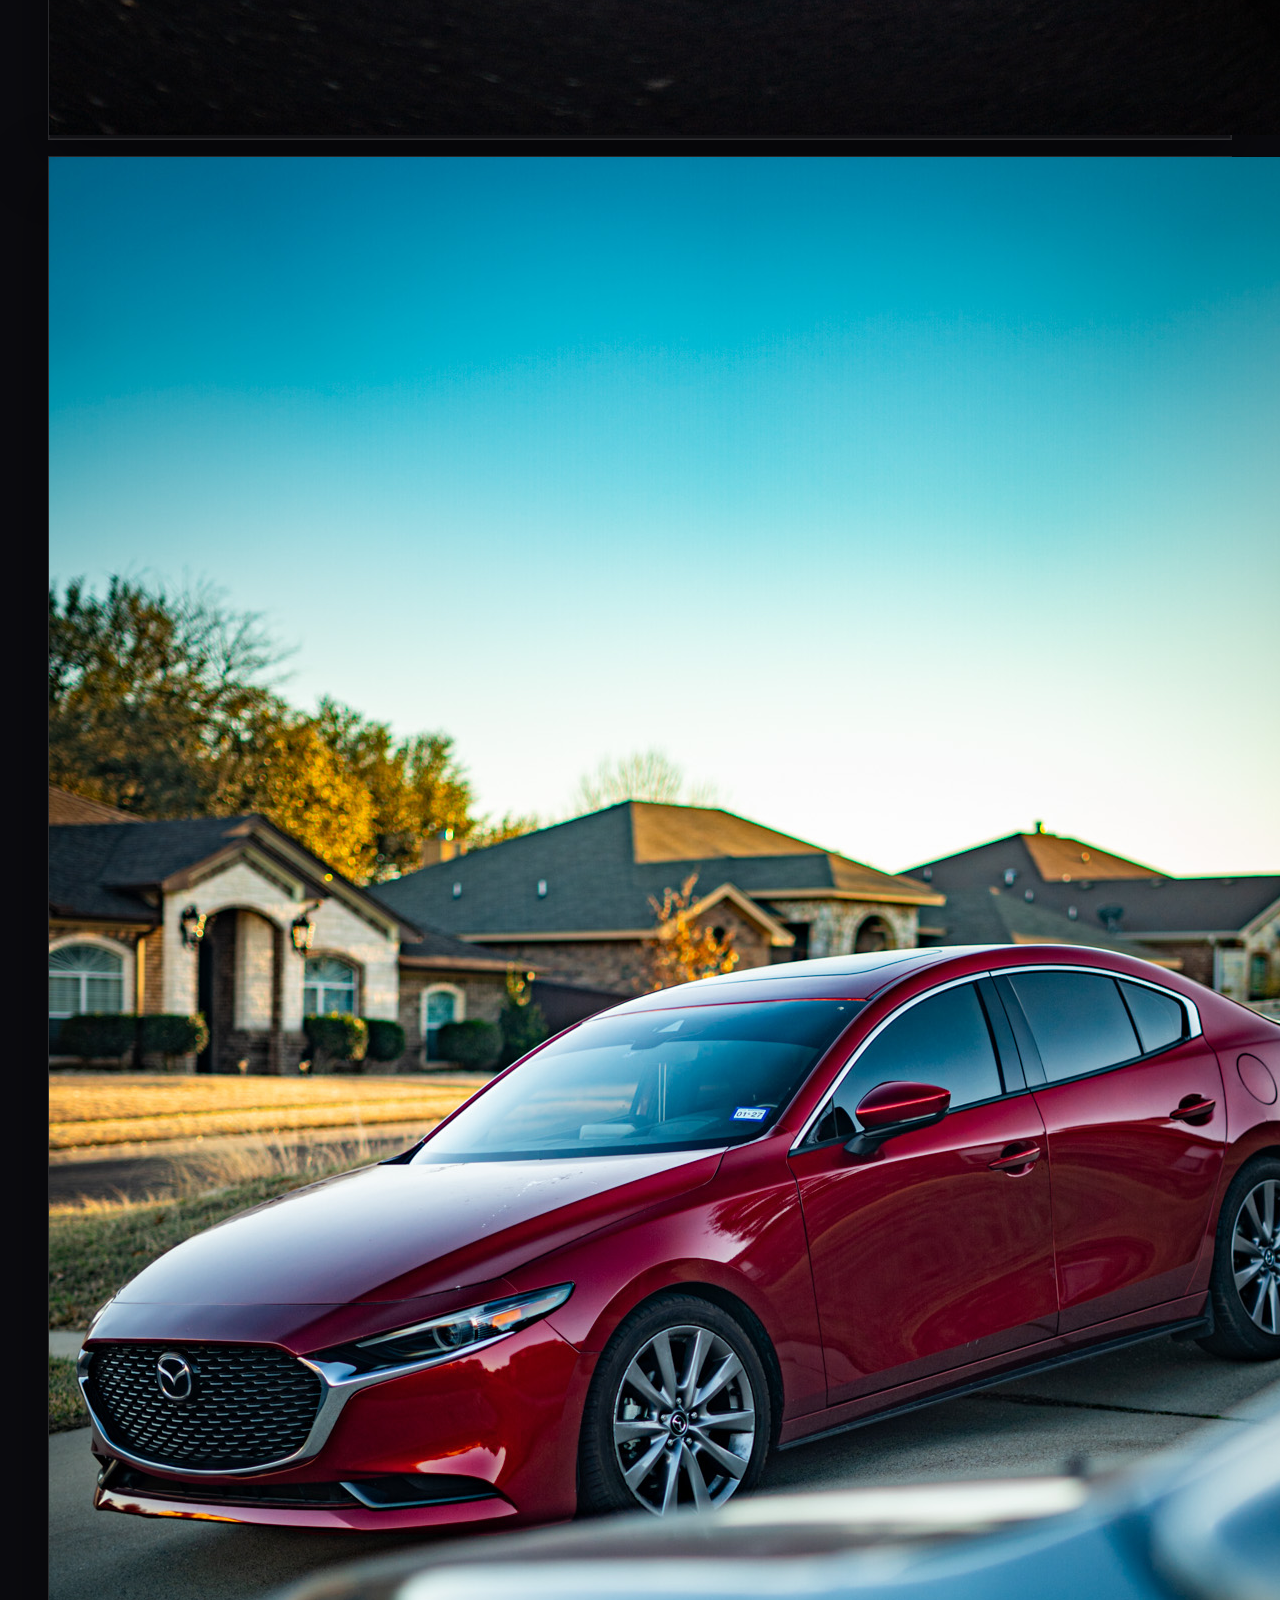
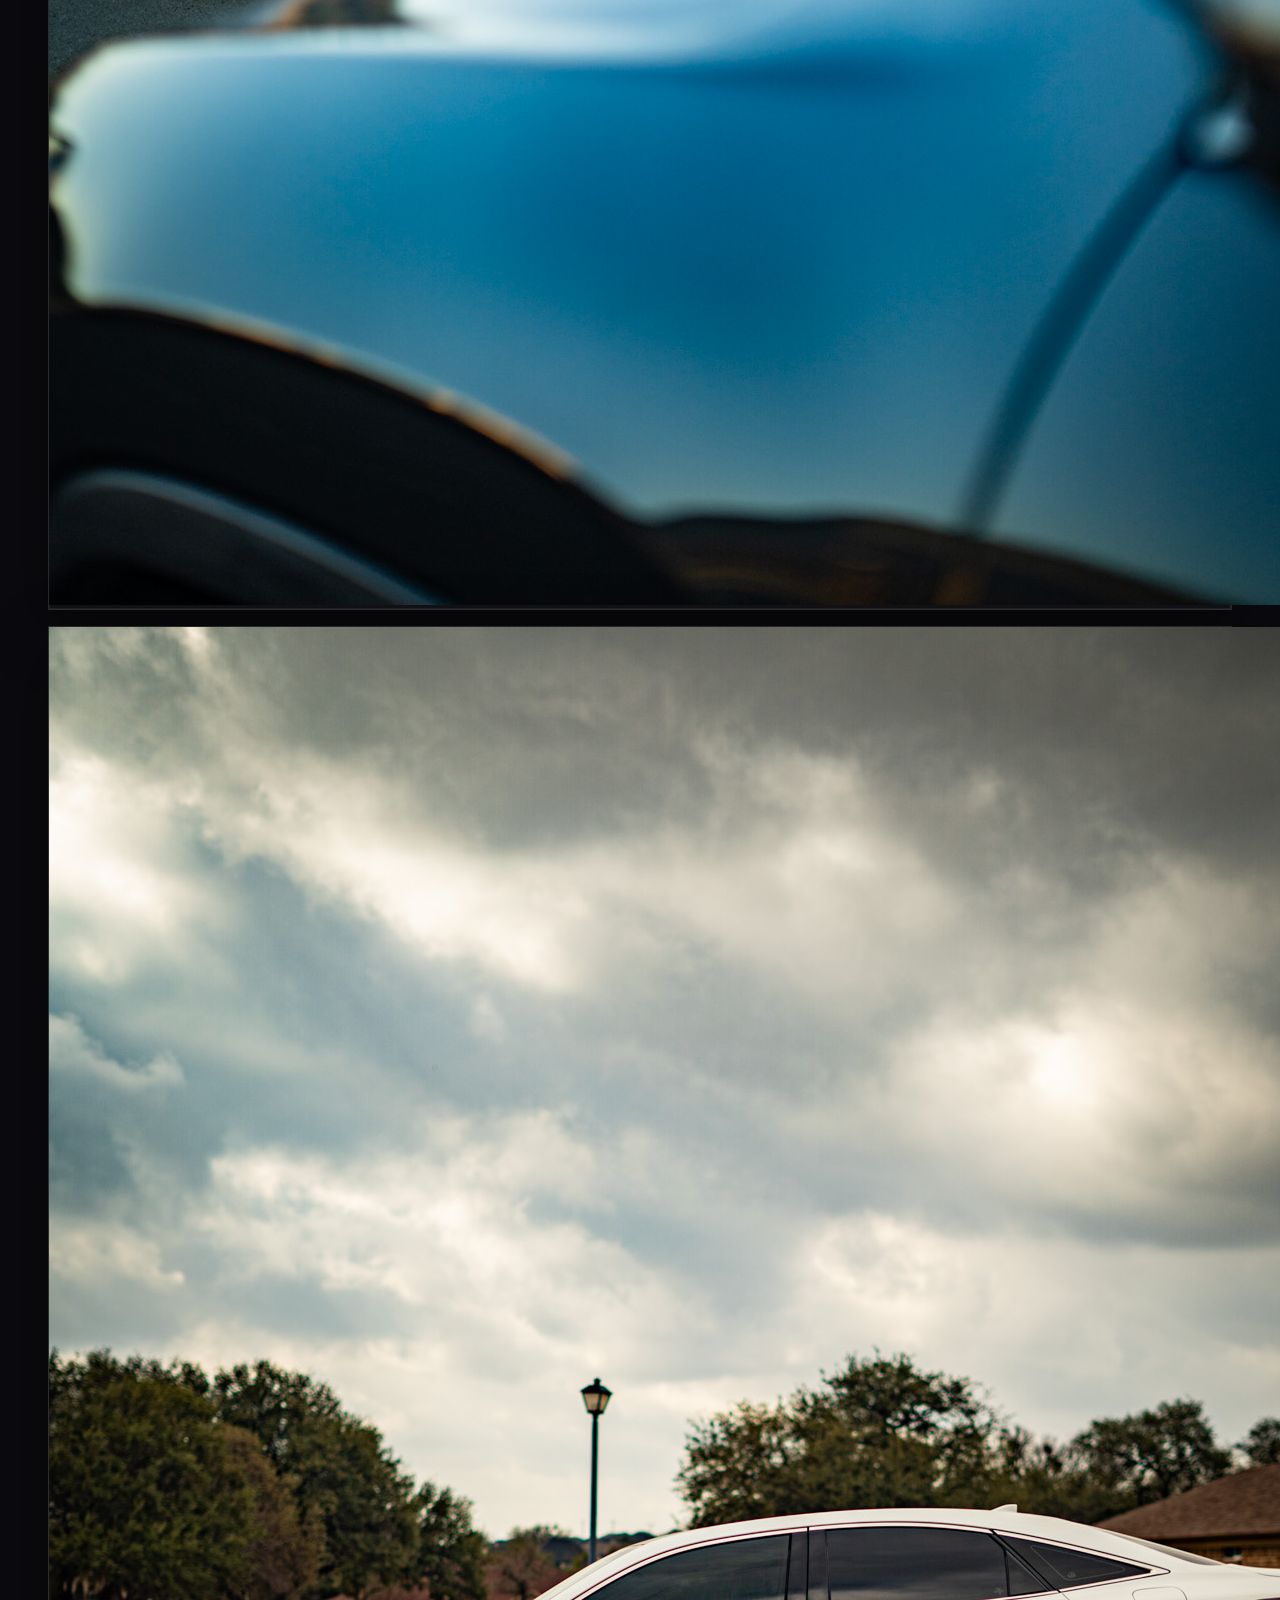
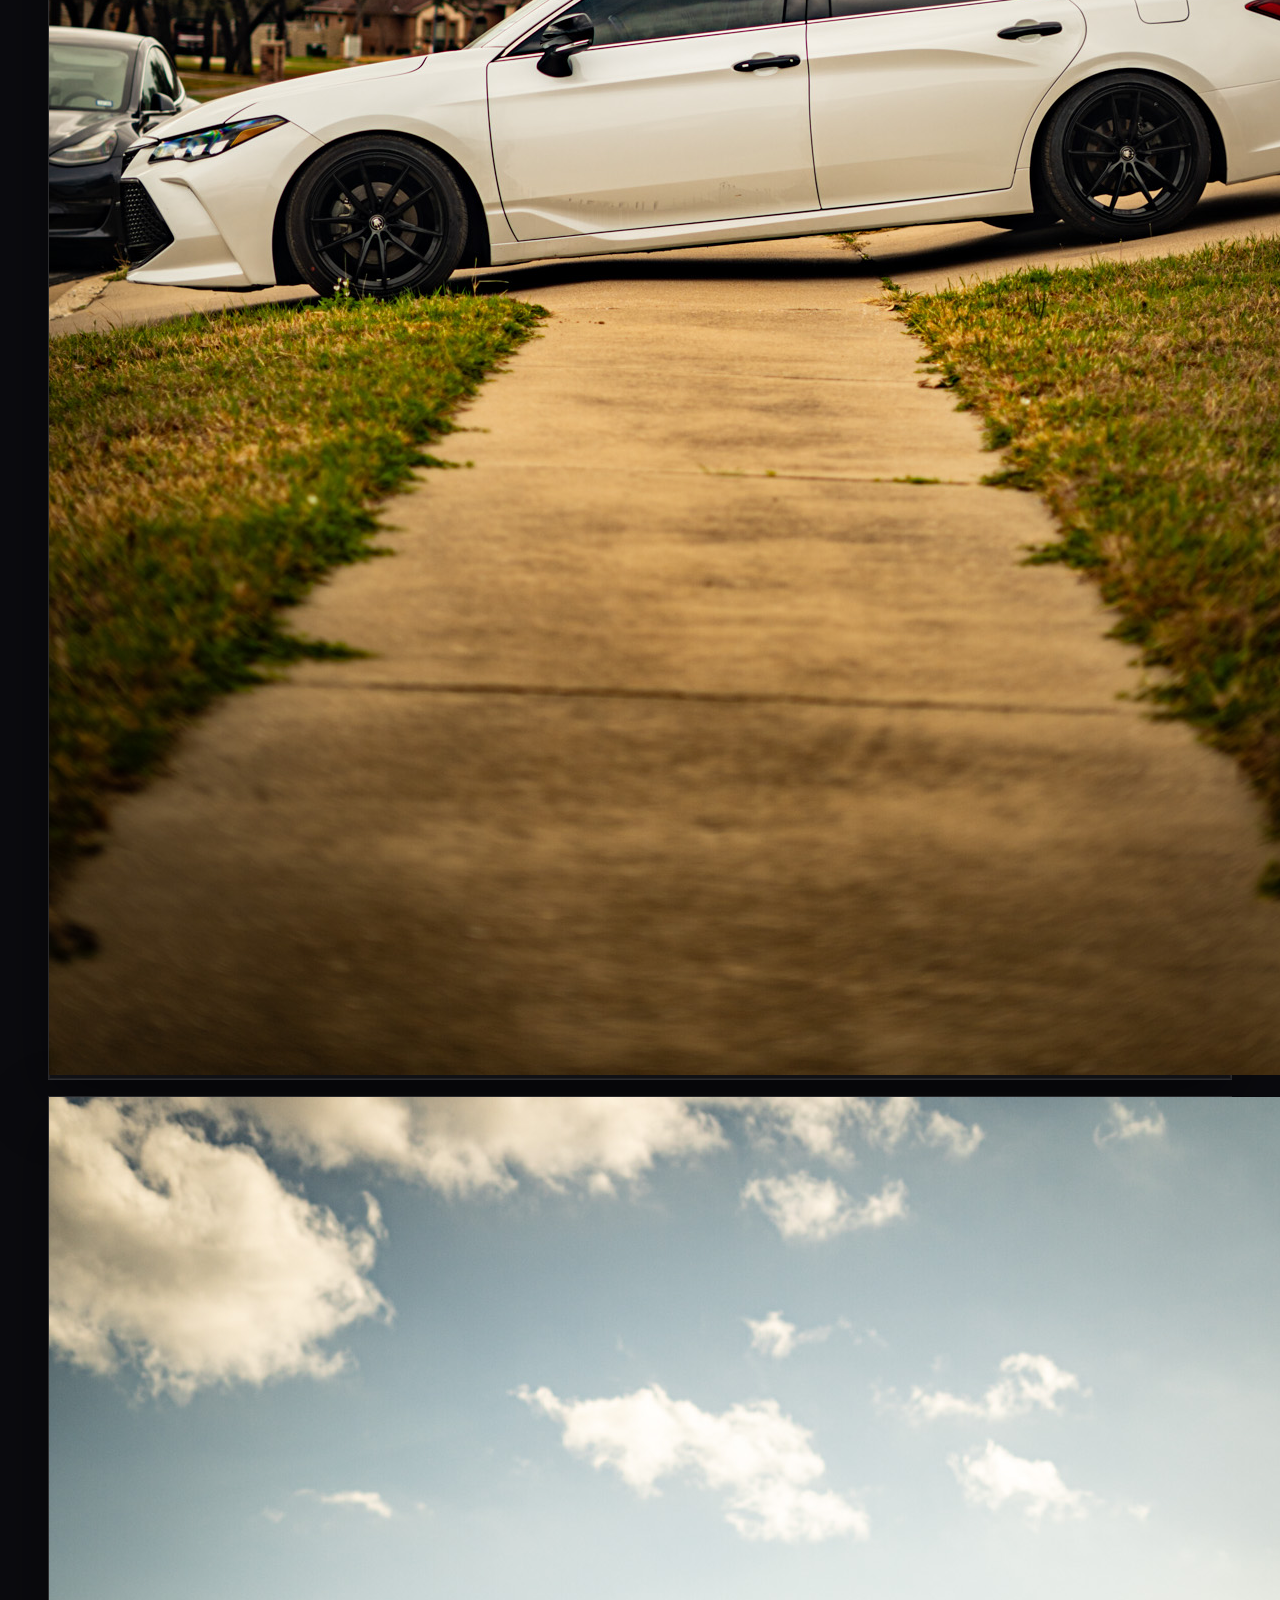
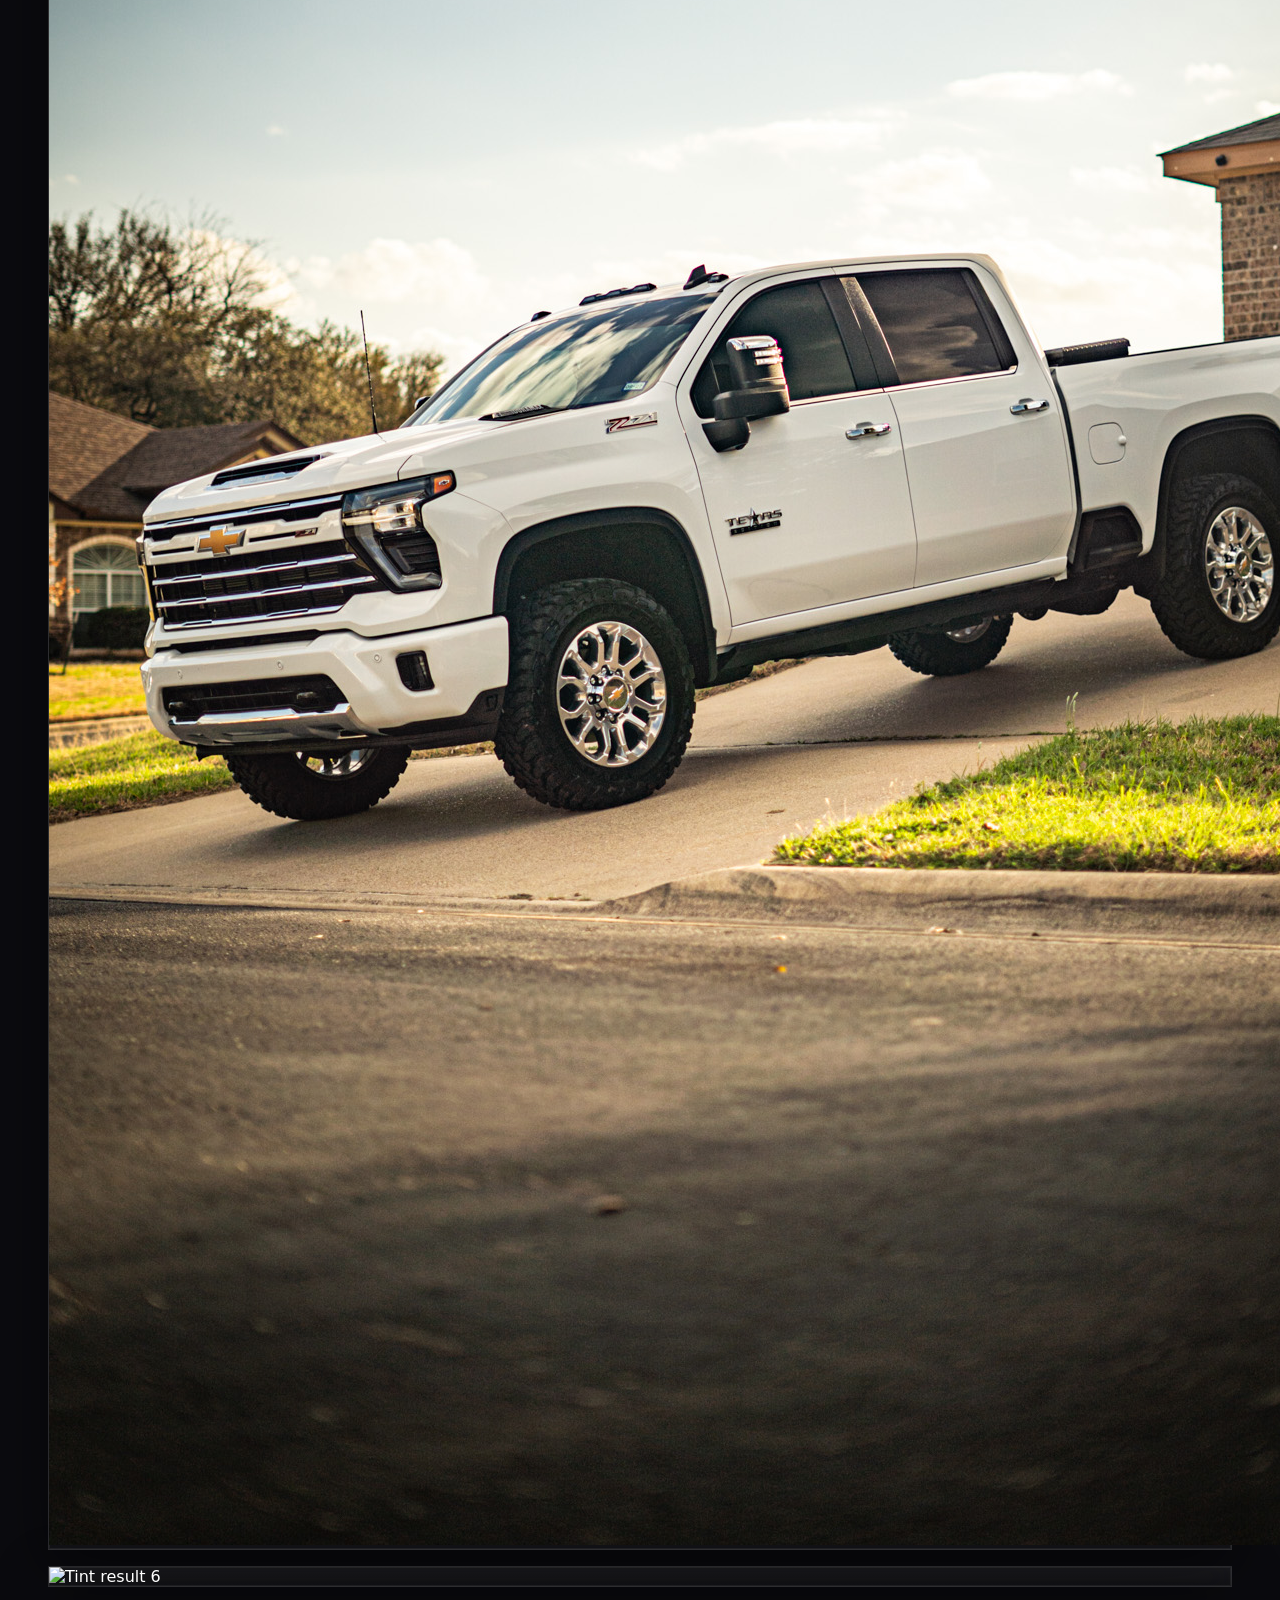
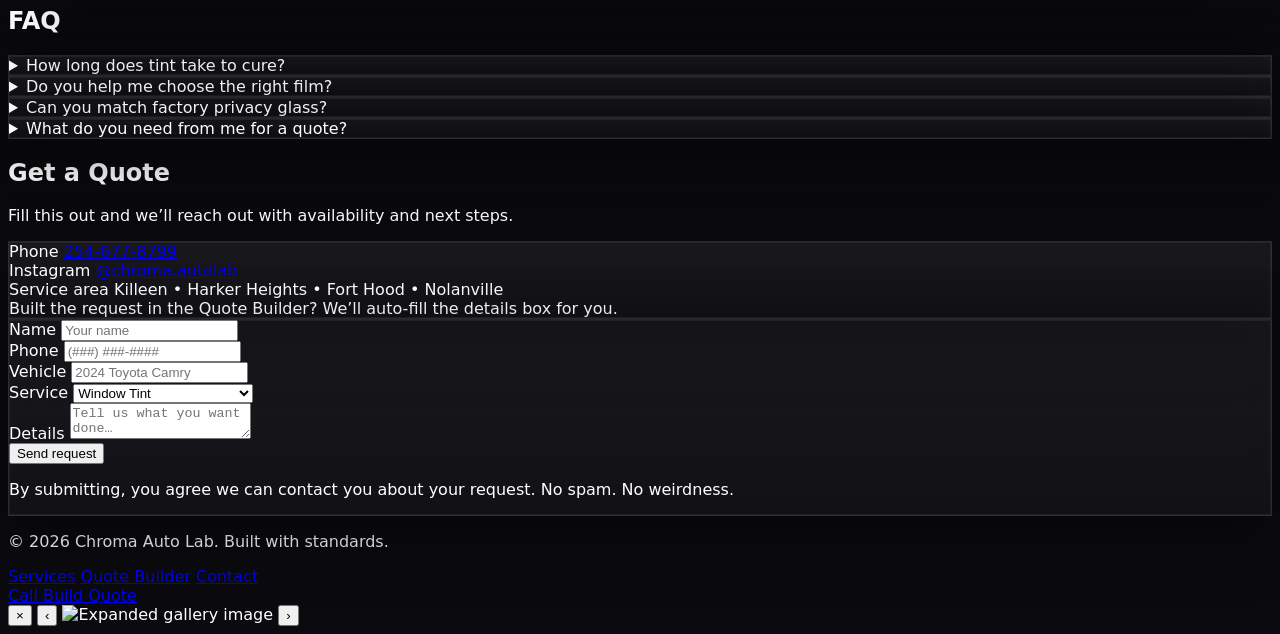
==== commit ad60219b: "Upgrade full site with hero image and current project files" ====
--- a/index.html
+++ b/index.html
@@ -5,19 +5,52 @@
   <meta name="viewport" content="width=device-width,initial-scale=1" />
 
   <title>Chroma Auto Lab | Premium Window Tint in Killeen TX</title>
-  <meta name="description" content="Premium window tint installation in Killeen, Harker Heights, Fort Hood and Nolanville. Precision installs built for Texas heat." />
-  <meta name="keywords" content="window tint Killeen, ceramic tint Killeen, window tint Harker Heights, auto tint Fort Hood, car window tint Nolanville, ceramic window tint Central Texas" />
-
-  <!-- Tailwind CDN (fastest V1) -->
+  <meta name="description" content="Premium automotive window tint installation serving Killeen, Harker Heights, Fort Hood, and Nolanville. Precision installs built for Texas heat." />
+  <meta name="keywords" content="window tint Killeen, ceramic tint Killeen, window tint Harker Heights, auto tint Fort Hood, car window tint Nolanville" />
+
+  <link rel="canonical" href="https://chromaautolab.com/" />
+  <link rel="icon" href="/assets/icons/favicon.svg" type="image/svg+xml" />
+  <link rel="manifest" href="/site.webmanifest" />
+  <meta name="theme-color" content="#ff003c" />
+
+  <meta property="og:title" content="Chroma Auto Lab | Premium Window Tint in Killeen TX" />
+  <meta property="og:description" content="Premium automotive window tint installation serving Killeen, Harker Heights, Fort Hood, and Nolanville." />
+  <meta property="og:type" content="website" />
+  <meta property="og:url" content="https://chromaautolab.com/" />
+  <meta property="og:image" content="https://chromaautolab.com/assets/hero.jpg" />
+
+  <meta name="twitter:card" content="summary_large_image" />
+  <meta name="twitter:title" content="Chroma Auto Lab | Premium Window Tint in Killeen TX" />
+  <meta name="twitter:description" content="Premium automotive window tint installation serving Killeen, Harker Heights, Fort Hood, and Nolanville." />
+  <meta name="twitter:image" content="https://chromaautolab.com/assets/hero.jpg" />
+
+  <script type="application/ld+json">
+  {
+    "@context": "https://schema.org",
+    "@type": "AutoRepair",
+    "name": "Chroma Auto Lab",
+    "url": "https://chromaautolab.com/",
+    "image": "https://chromaautolab.com/assets/hero.jpg",
+    "description": "Premium automotive window tint installation serving Central Texas.",
+    "telephone": "+1-254-677-8799",
+    "areaServed": [
+      "Killeen TX",
+      "Harker Heights TX",
+      "Fort Hood TX",
+      "Nolanville TX"
+    ],
+    "sameAs": [
+      "https://www.instagram.com/chroma.autolab/"
+    ]
+  }
+  </script>
+
   <script src="https://cdn.tailwindcss.com"></script>
-
-  <!-- Your stylesheet -->
   <link rel="stylesheet" href="css/styles.css" />
 </head>
 
 <body class="selection:bg-red-500/30 selection:text-white">
 
-  <!-- NAV -->
   <header class="sticky top-0 z-50 border-b border-white/10 bg-[#0b0b0f]/85 backdrop-blur">
     <div class="max-w-6xl mx-auto px-4 py-4 flex items-center justify-between">
       <a href="#top" class="flex items-center gap-3">
@@ -54,7 +87,6 @@
       </div>
     </div>
 
-    <!-- Mobile menu -->
     <div id="mobileMenu" class="md:hidden hidden px-4 pb-4">
       <div class="surface soft-shadow rounded-3xl p-3">
         <div class="grid gap-2 text-sm text-white/85">
@@ -69,14 +101,9 @@
     </div>
   </header>
 
-  <!-- HERO -->
   <main id="top">
     <section class="relative overflow-hidden">
-      <video class="hero-video" autoplay muted loop playsinline poster="assets/hero.jpg">
-        <source src="assets/hero.webm" type="video/webm" />
-        <source src="assets/hero.mp4" type="video/mp4" />
-      </video>
-
+      <div class="hero-image"></div>
       <div class="absolute inset-0 bg-black/65"></div>
       <div class="absolute inset-0 hero-noise opacity-70"></div>
 
@@ -164,7 +191,6 @@
       </div>
     </section>
 
-    <!-- SERVICES -->
     <section id="services" class="border-t border-white/10 bg-[#0b0b0f]">
       <div class="max-w-6xl mx-auto px-4 py-16">
         <div class="flex items-end justify-between gap-6">
@@ -208,7 +234,6 @@
       </div>
     </section>
 
-    <!-- QUOTE BUILDER -->
     <section id="quote" class="border-t border-white/10 bg-[#0b0b0f]">
       <div class="max-w-6xl mx-auto px-4 py-16">
         <div class="flex items-end justify-between gap-6">
@@ -283,7 +308,7 @@
 
               <div class="grid gap-2">
                 <label class="text-xs text-white/60" for="qbNotes">Notes</label>
-                <textarea id="qbNotes" class="min-h-[110px] w-full rounded-2xl border border-white/10 bg-white/5 px-4 py-3 text-sm text-white placeholder:text-white/35" placeholder="Anything we should know? (aftermarket windshield, sensors, picky about haze, etc.)"></textarea>
+                <textarea id="qbNotes" class="min-h-[110px] w-full rounded-2xl border border-white/10 bg-white/5 px-4 py-3 text-sm text-white placeholder:text-white/35" placeholder="Anything we should know?"></textarea>
               </div>
 
               <div class="flex flex-col sm:flex-row gap-3">
@@ -319,7 +344,6 @@
       </div>
     </section>
 
-    <!-- LAB STANDARD -->
     <section id="standard" class="border-t border-white/10 bg-[#0b0b0f]">
       <div class="max-w-6xl mx-auto px-4 py-16">
         <div class="grid gap-10 md:grid-cols-2">
@@ -389,7 +413,6 @@
       </div>
     </section>
 
-    <!-- RESULTS -->
     <section id="results" class="border-t border-white/10 bg-[#0b0b0f]">
       <div class="max-w-6xl mx-auto px-4 py-16">
         <div class="flex items-end justify-between gap-6">
@@ -425,7 +448,6 @@
       </div>
     </section>
 
-    <!-- FAQ -->
     <section id="faq" class="border-t border-white/10 bg-[#0b0b0f]">
       <div class="max-w-6xl mx-auto px-4 py-16">
         <h2 class="text-2xl md:text-3xl font-semibold tracking-tight">FAQ</h2>
@@ -448,13 +470,12 @@
 
           <details class="surface soft-shadow rounded-3xl p-6">
             <summary class="cursor-pointer text-sm font-semibold">What do you need from me for a quote?</summary>
-            <p class="mt-3 text-sm text-white/70">Vehicle year/make/model, service type, and preferences (shade/coverage). Photos help for custom requests.</p>
+            <p class="mt-3 text-sm text-white/70">Vehicle year/make/model, service type, and preferences. Photos help for custom requests.</p>
           </details>
         </div>
       </div>
     </section>
 
-    <!-- CONTACT -->
     <section id="contact" class="border-t border-white/10 bg-[#0b0b0f]">
       <div class="max-w-6xl mx-auto px-4 py-16">
         <div class="grid gap-10 md:grid-cols-2">
@@ -486,7 +507,7 @@
             </div>
           </div>
 
-          <form id="contactForm" class="surface soft-shadow rounded-3xl p-6" name="quote" method="POST" data-netlify="true">
+          <form id="contactForm" class="surface soft-shadow rounded-3xl p-6" name="quote" method="POST" data-netlify="true" action="/thank-you.html">
             <input type="hidden" name="form-name" value="quote" />
 
             <div class="grid gap-4">
@@ -536,7 +557,6 @@
       </div>
     </section>
 
-    <!-- FOOTER -->
     <footer class="border-t border-white/10 bg-[#0b0b0f]">
       <div class="max-w-6xl mx-auto px-4 py-8">
         <div class="flex flex-col gap-2 sm:flex-row sm:items-center sm:justify-between">
@@ -550,7 +570,6 @@
       </div>
     </footer>
 
-    <!-- Sticky mobile CTA -->
     <div class="fixed inset-x-0 bottom-0 z-50 border-t border-white/10 bg-[#0b0b0f]/90 backdrop-blur sm:hidden">
       <div class="max-w-6xl mx-auto px-4 py-3">
         <div class="flex gap-2">
@@ -564,7 +583,6 @@
       </div>
     </div>
 
-    <!-- LIGHTBOX -->
     <div id="lightbox" class="fixed inset-0 z-[999] hidden">
       <div class="absolute inset-0 bg-black/80"></div>
       <div class="relative mx-auto max-w-5xl h-full flex items-center justify-center px-4">
@@ -577,7 +595,6 @@
 
   </main>
 
-  <!-- Your JS -->
   <script src="js/main.js" defer></script>
 </body>
 </html>
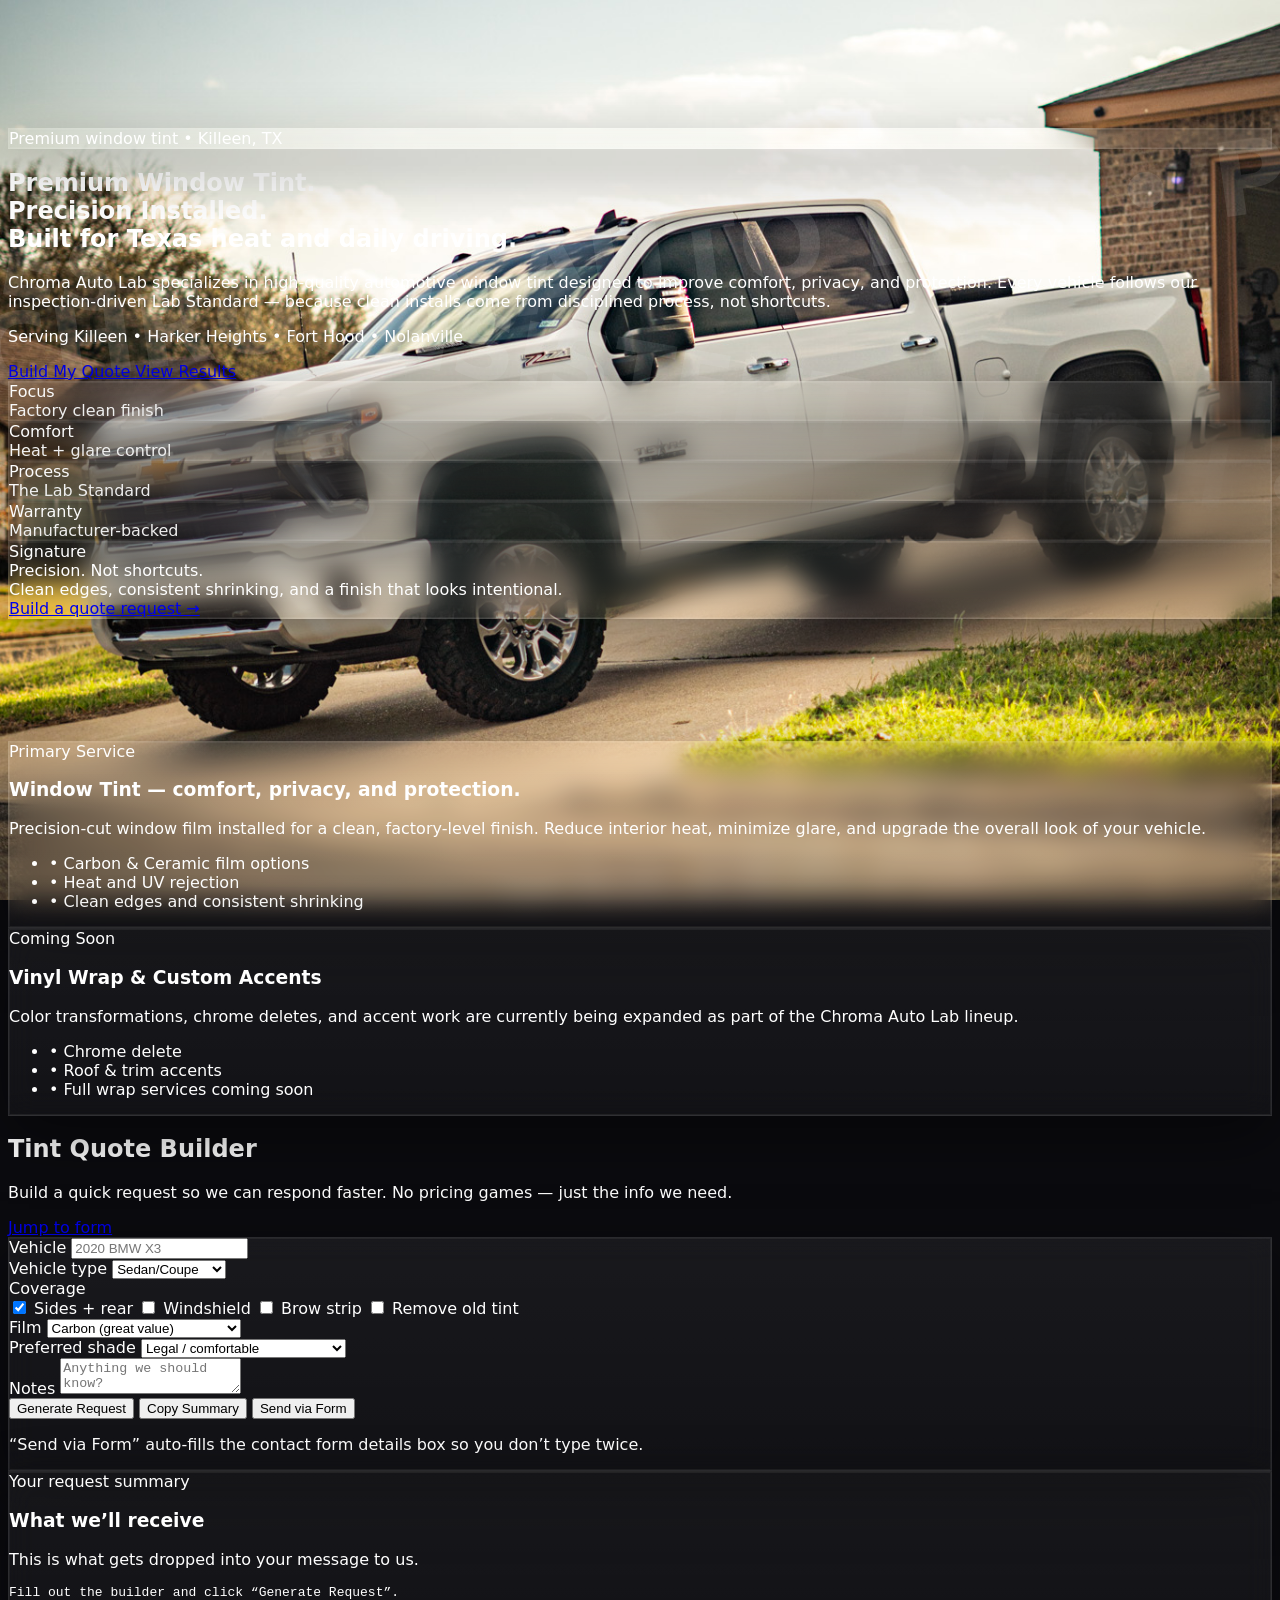
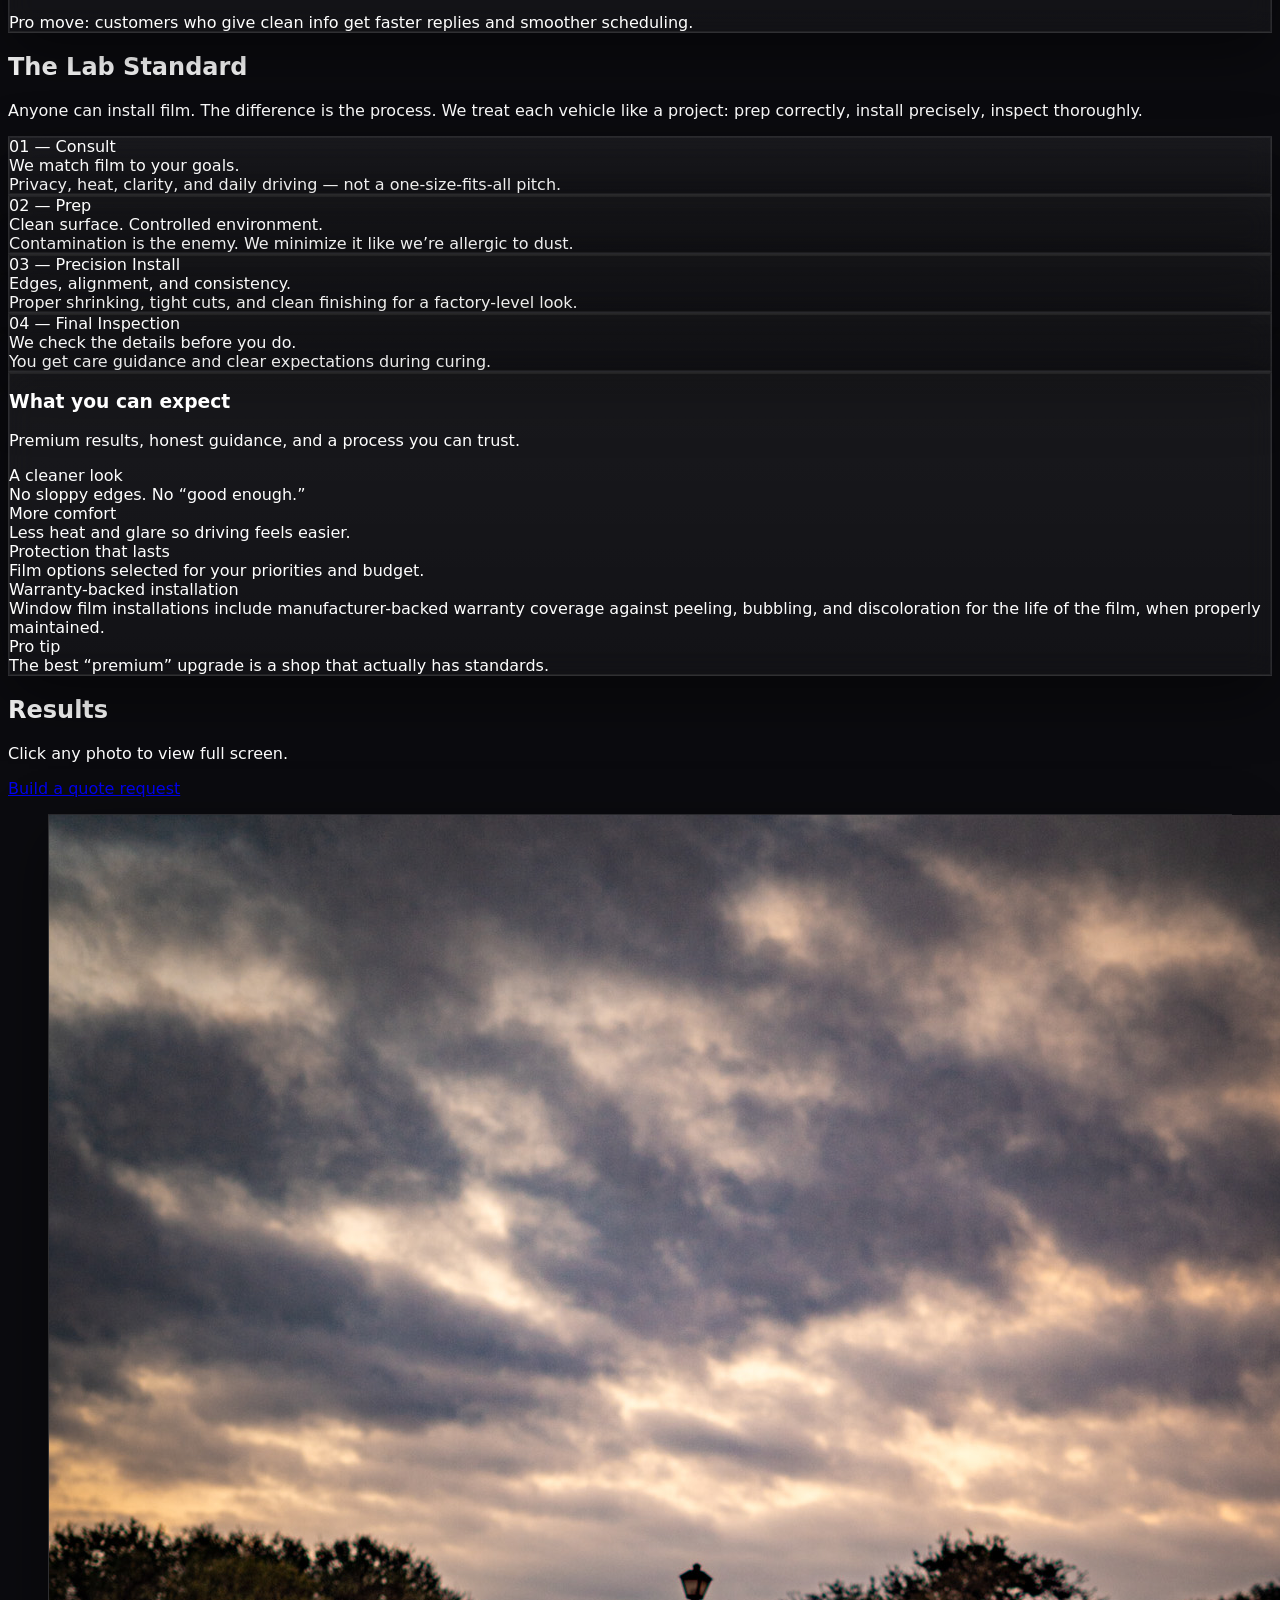
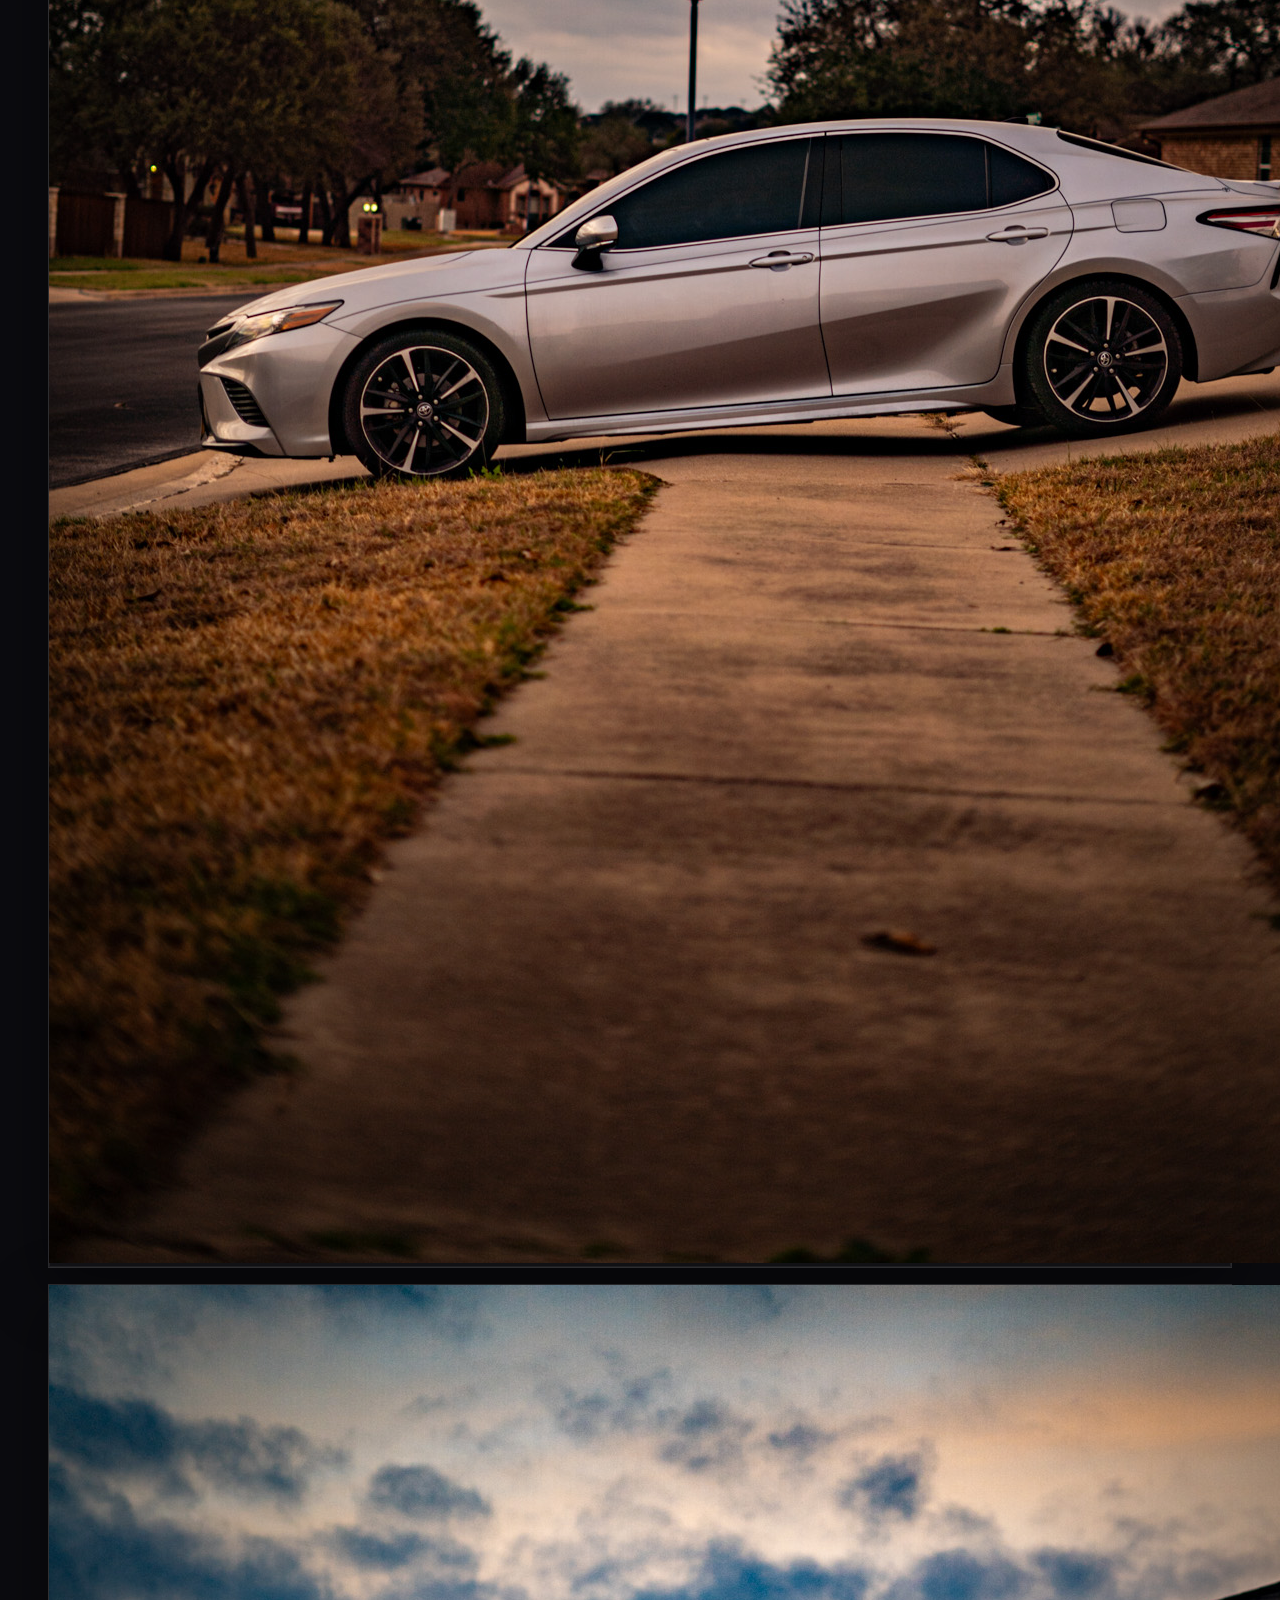
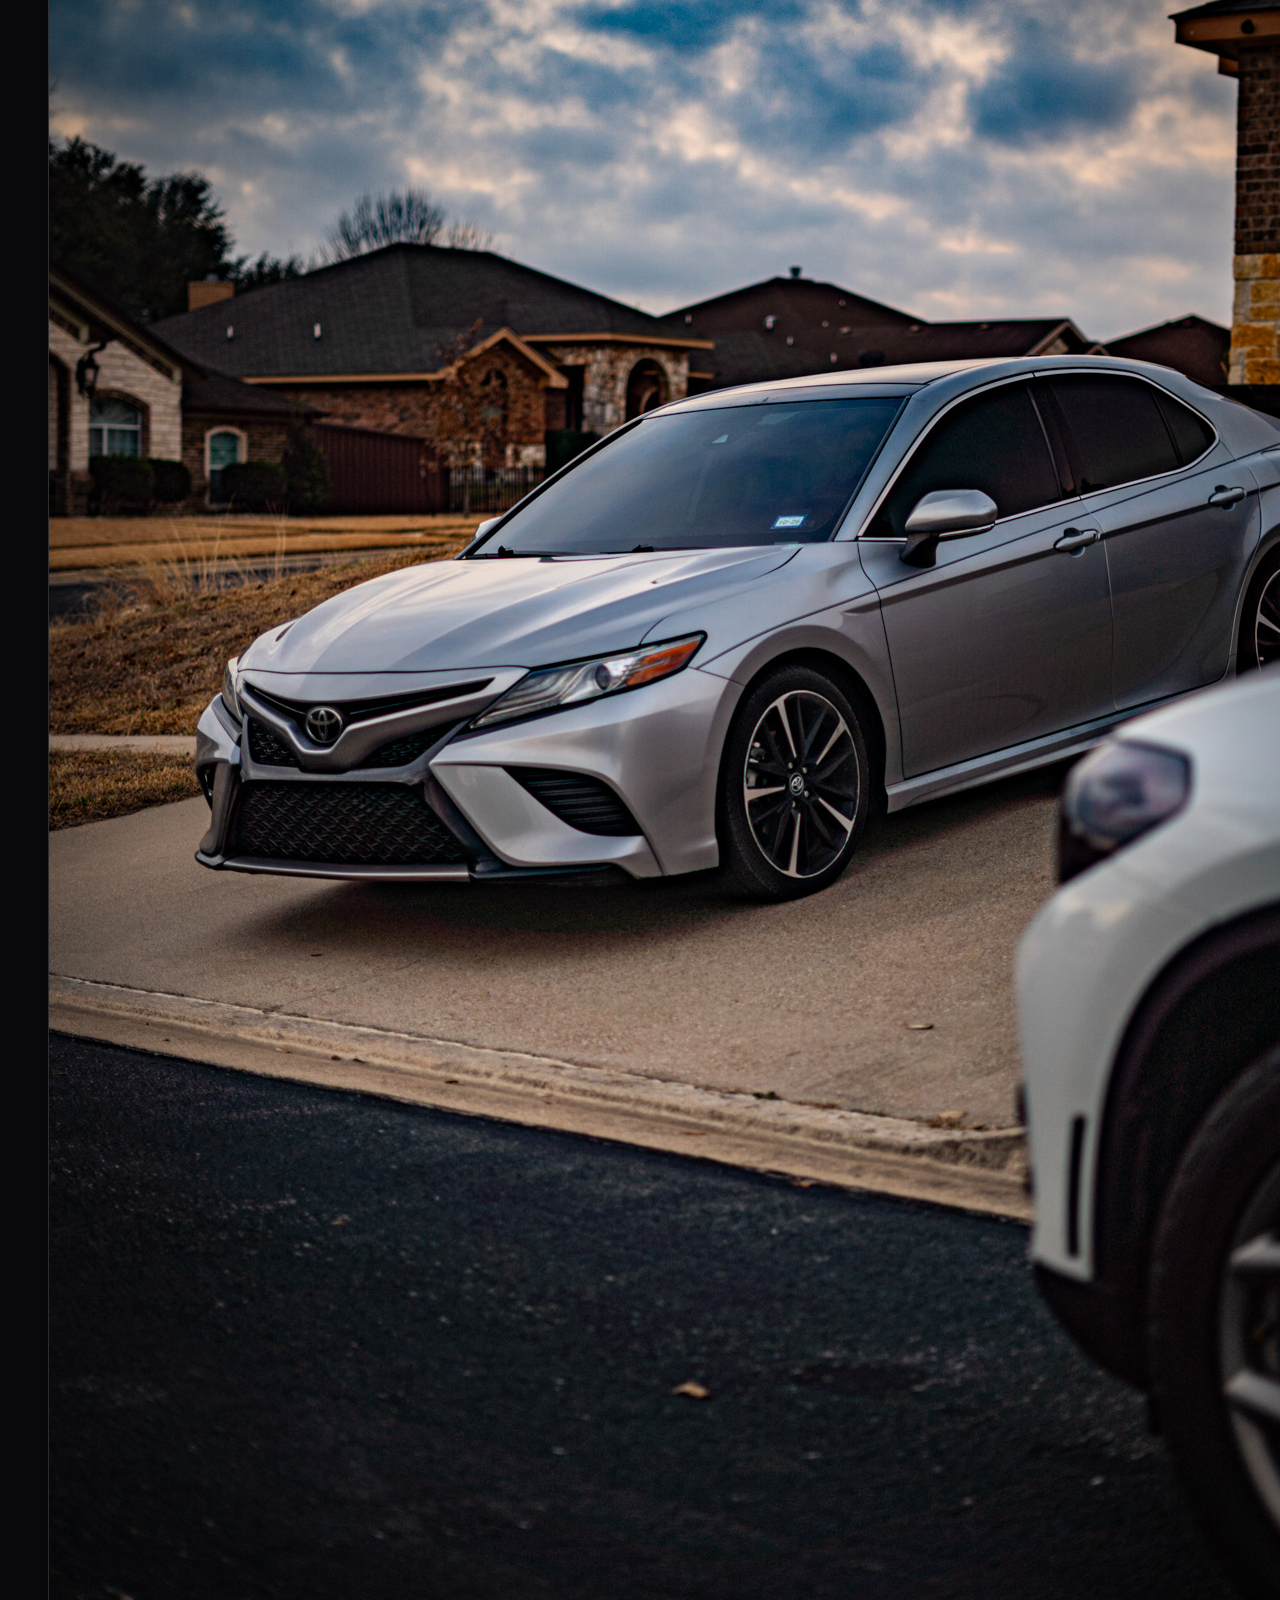
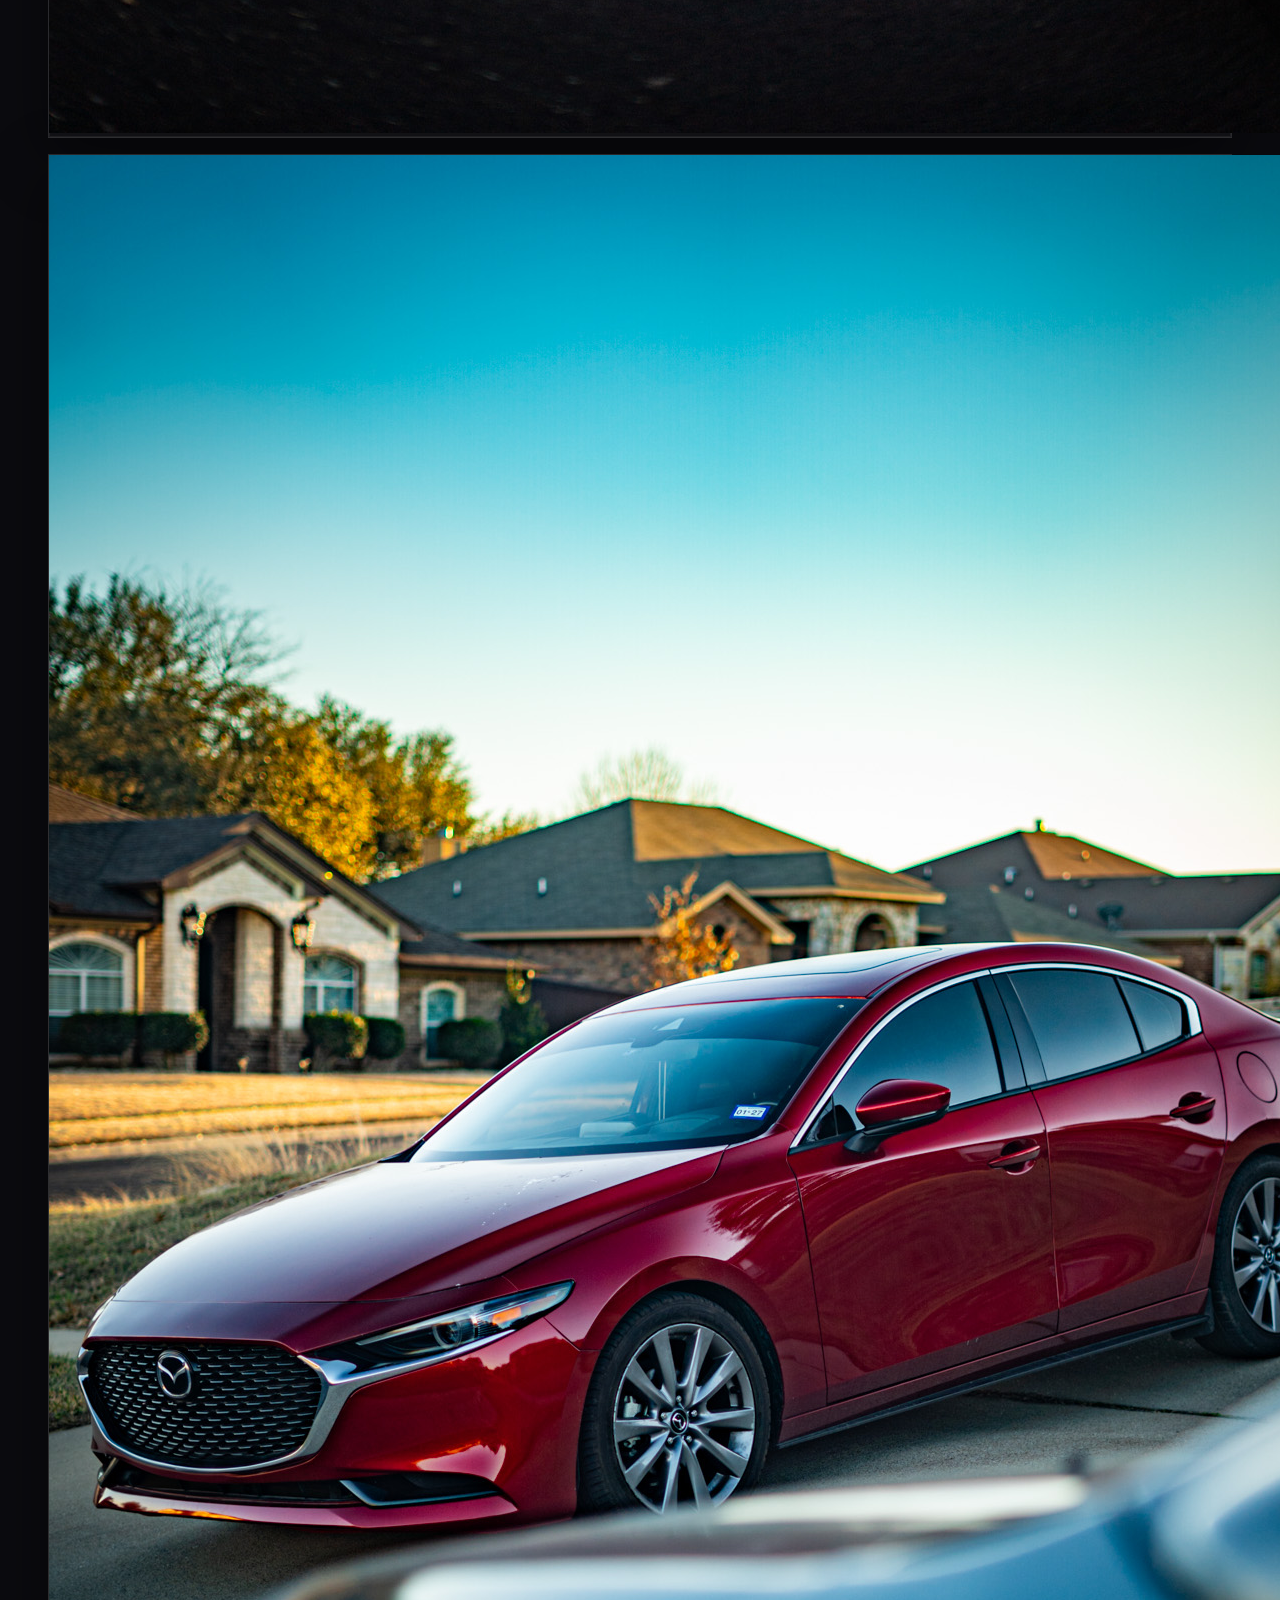
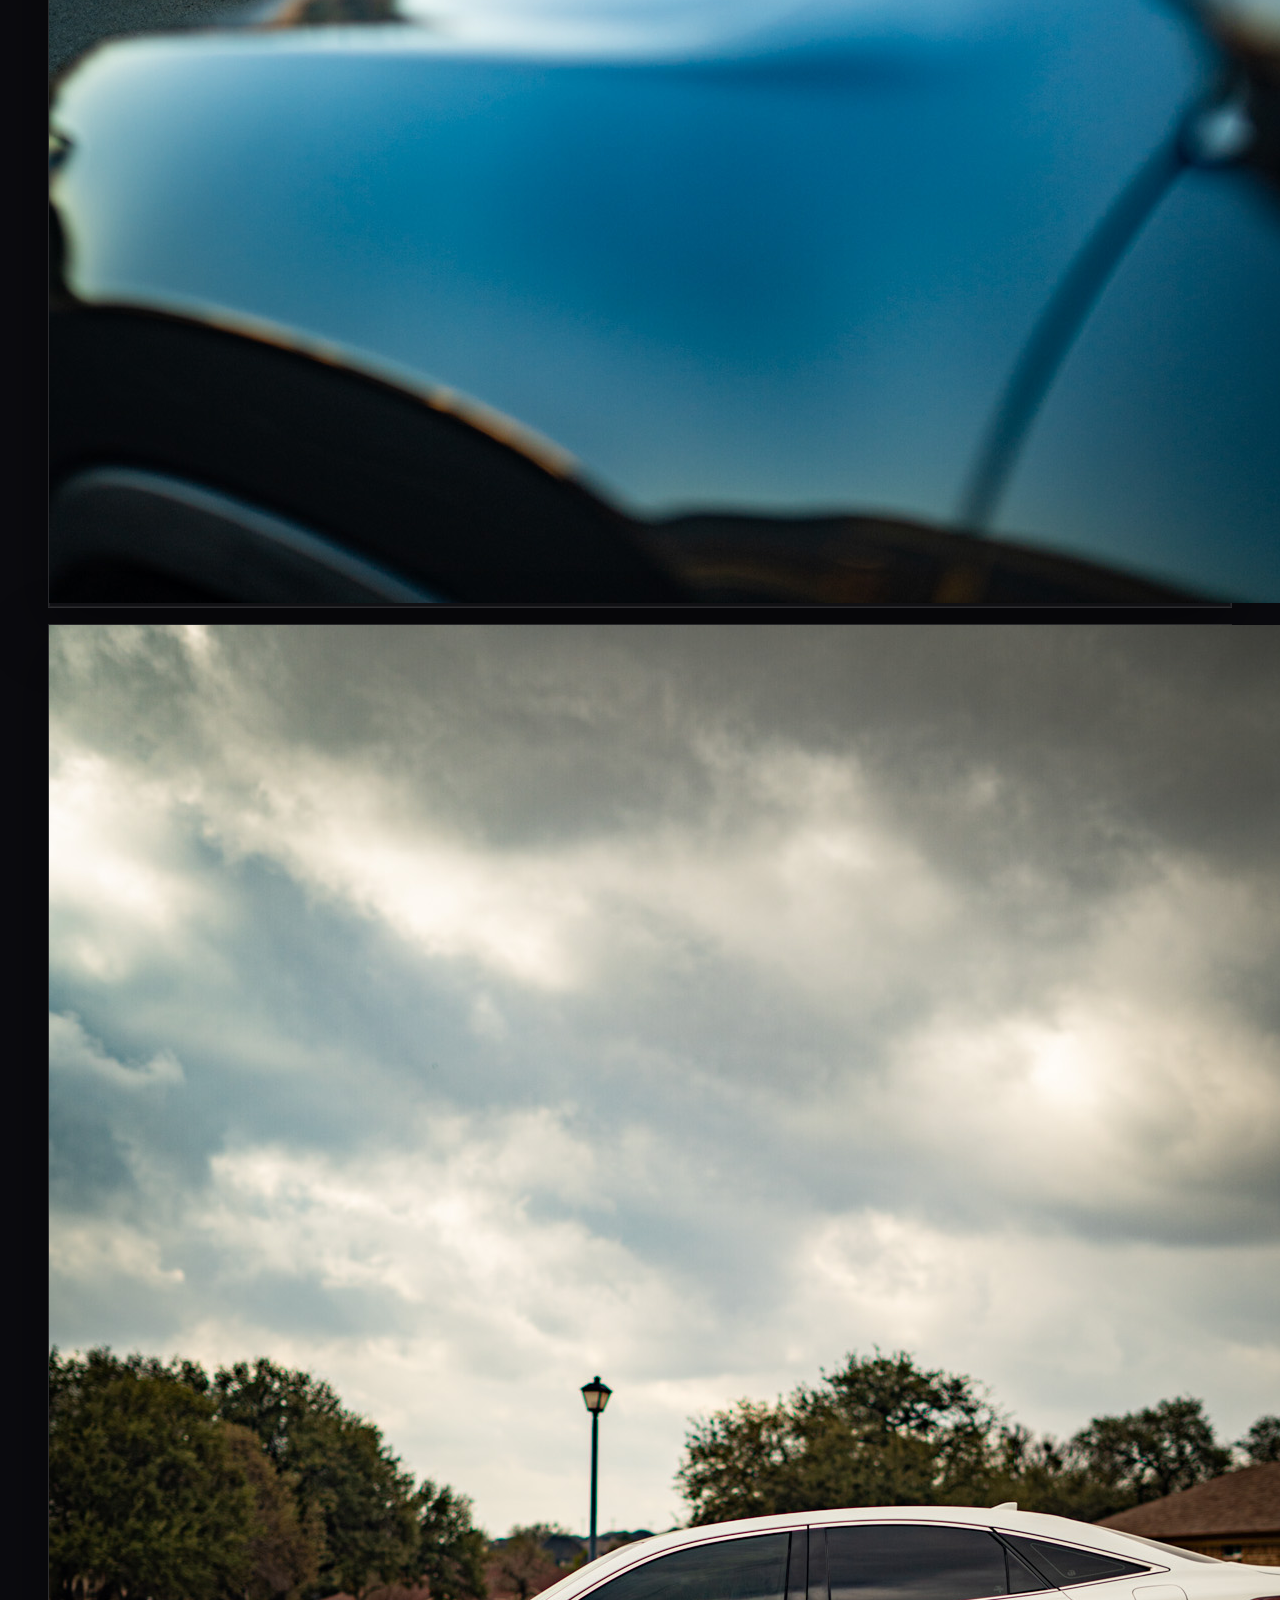
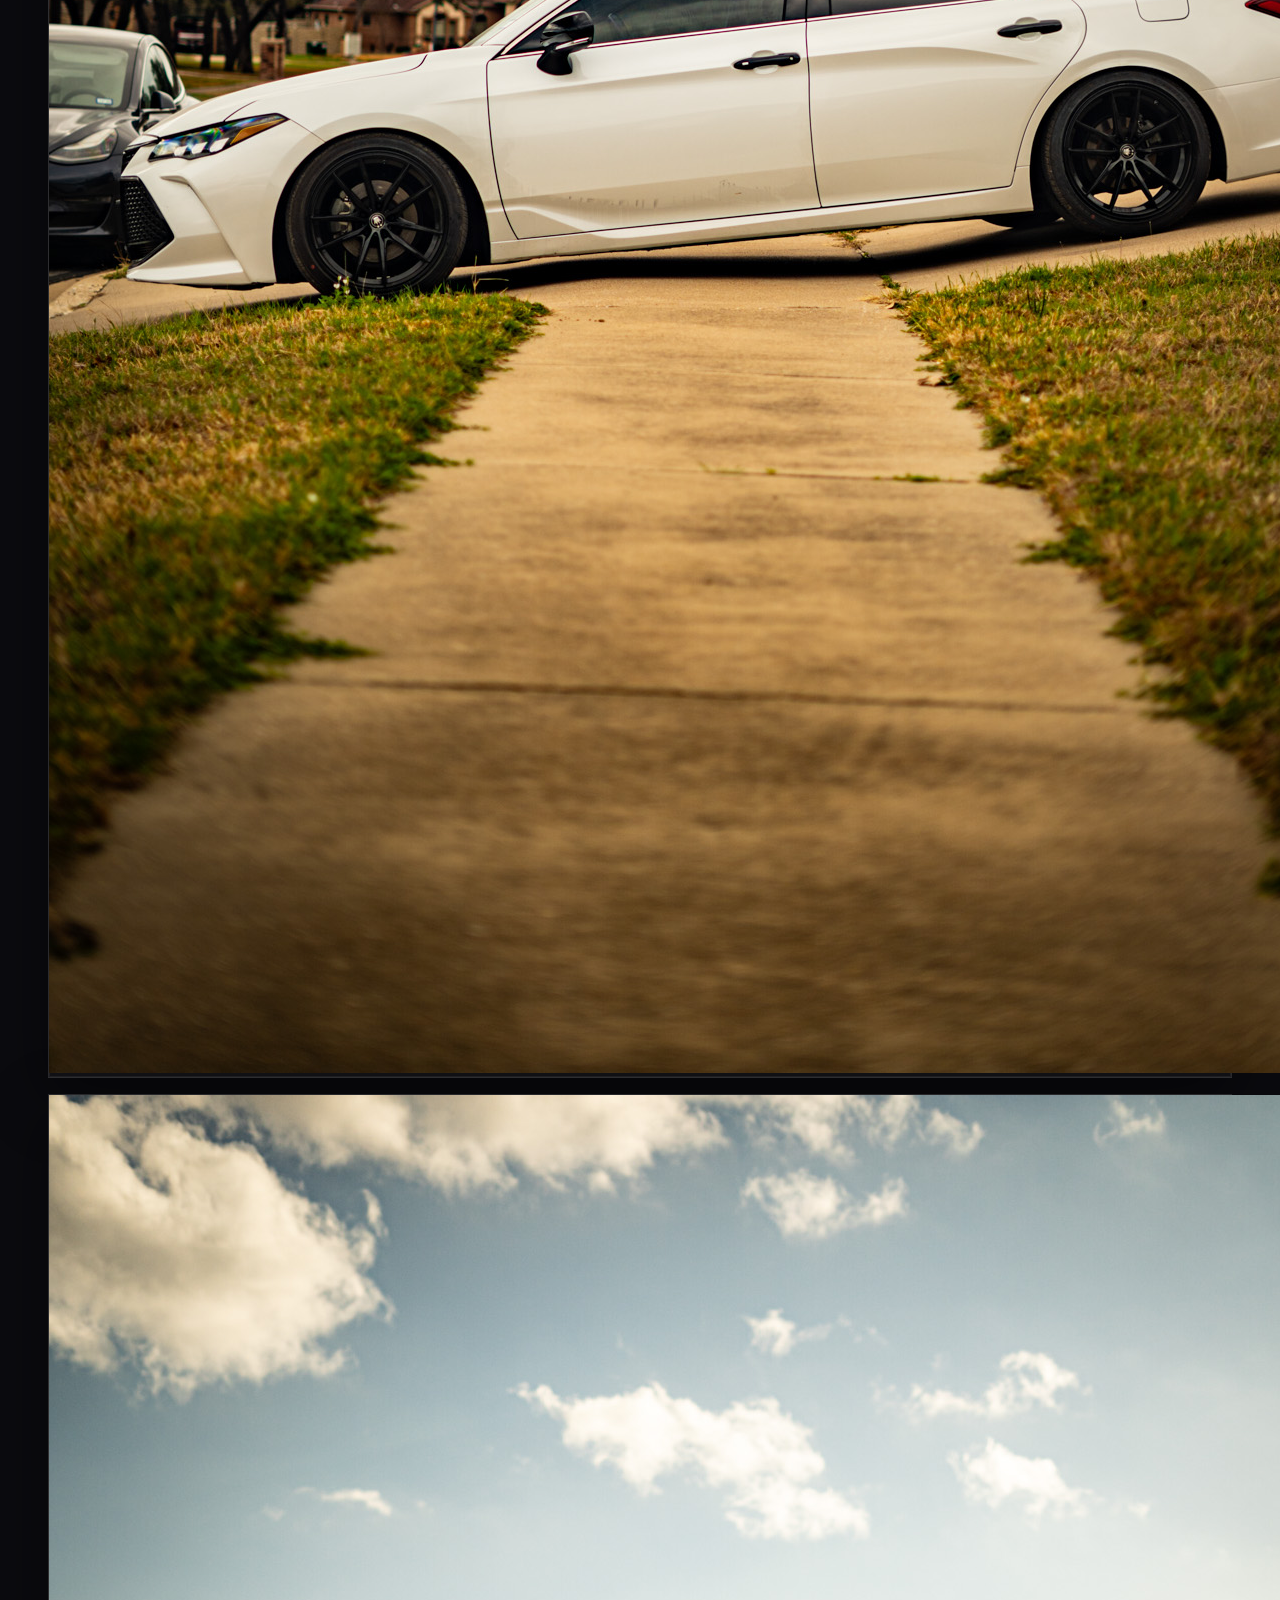
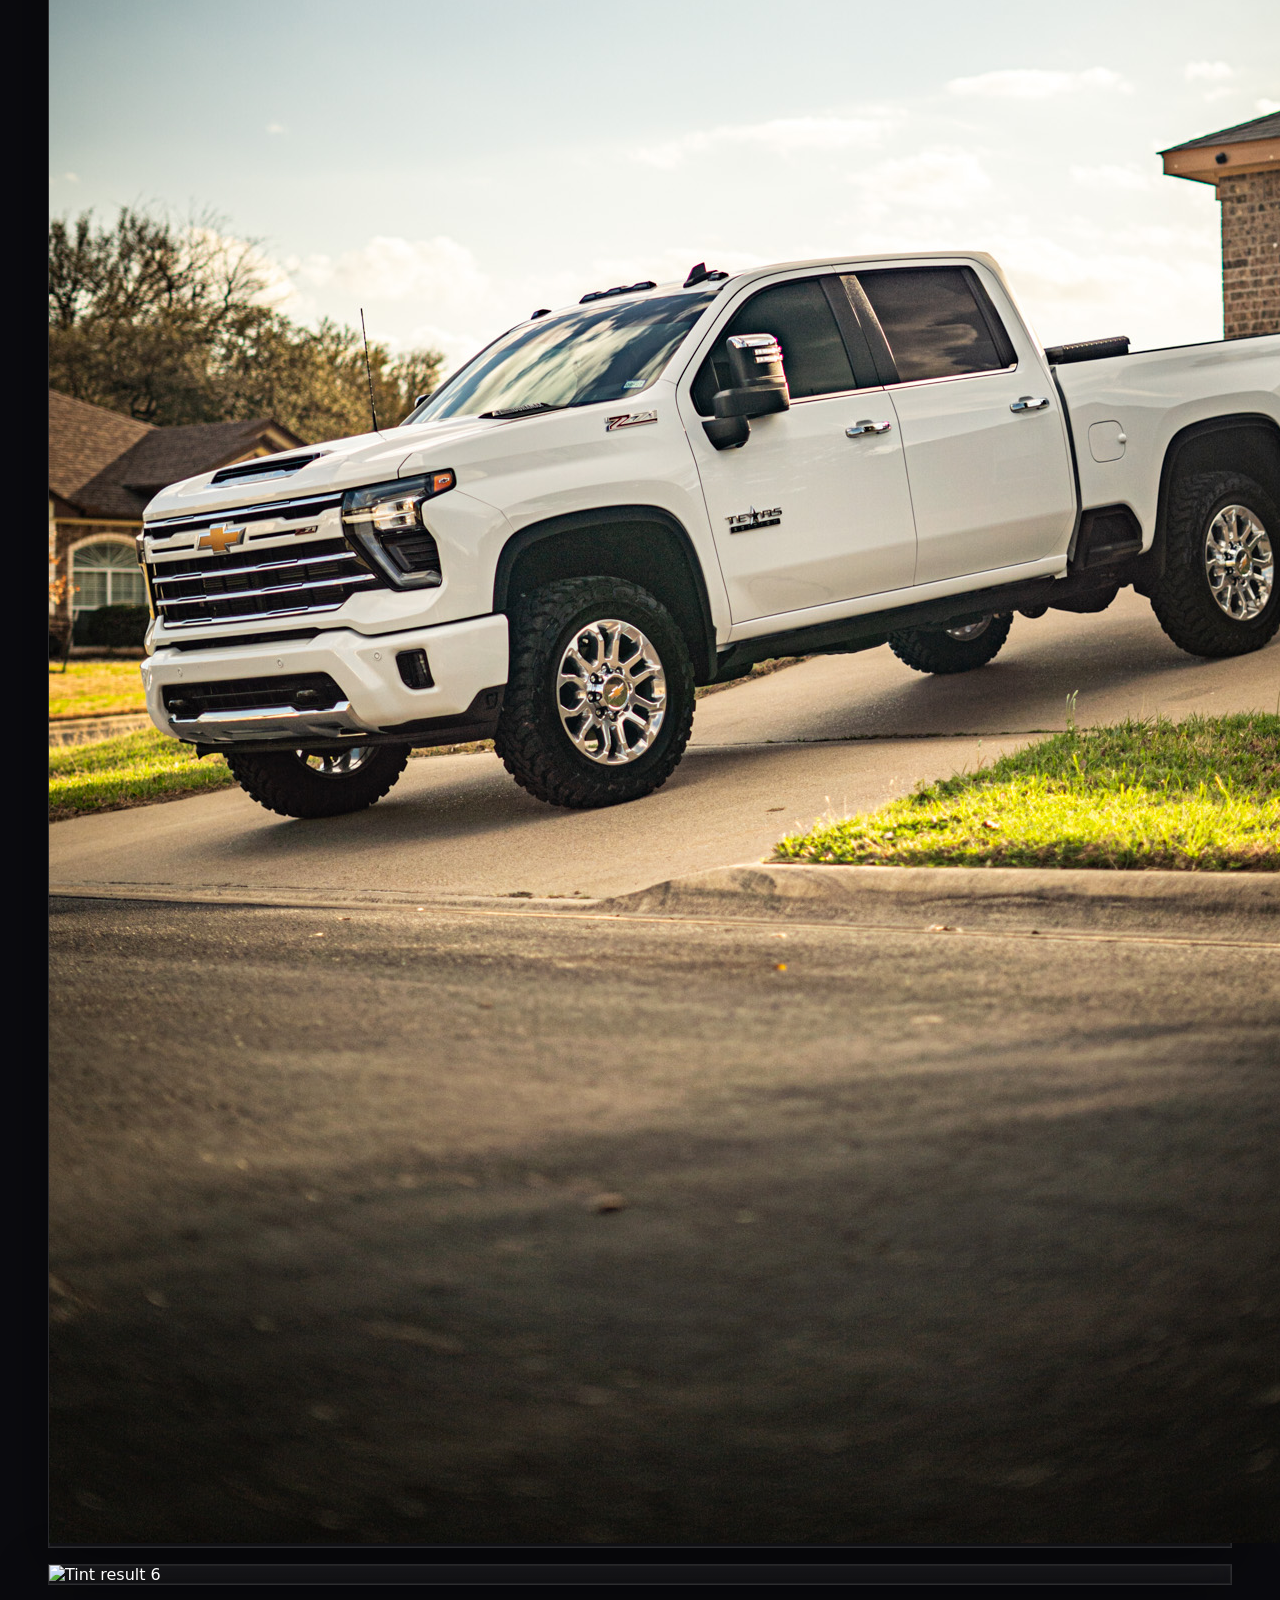
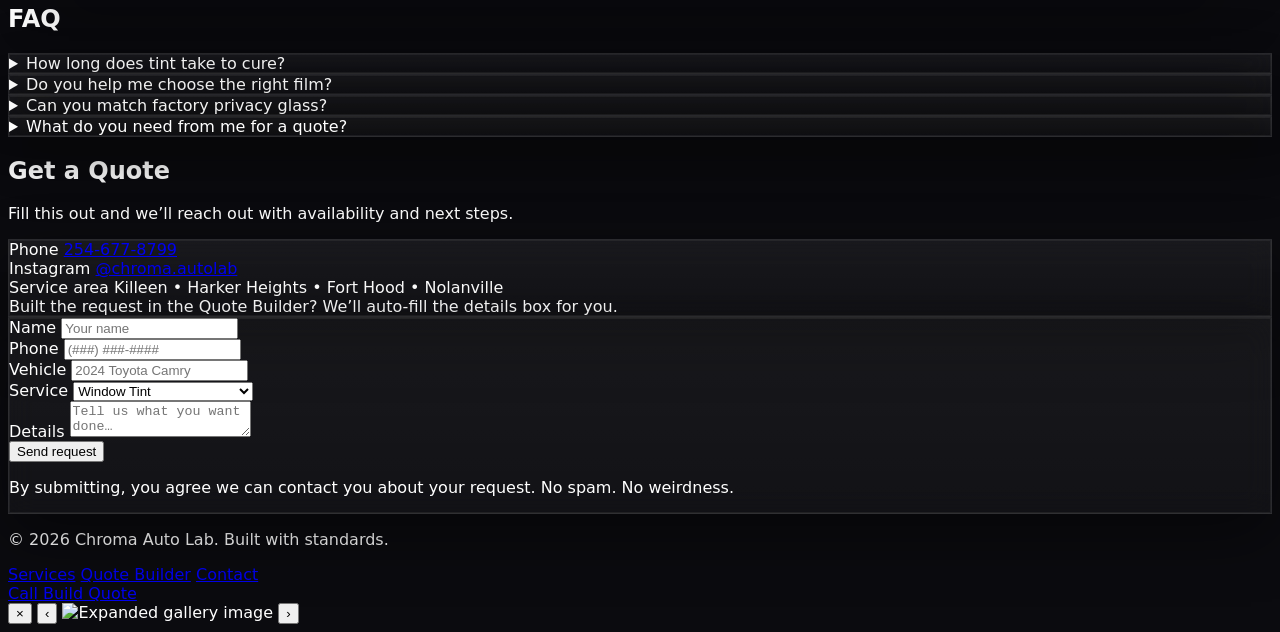
==== commit fe6a133b: "Updated image paths" ====
--- a/index.html
+++ b/index.html
@@ -145,12 +145,6 @@
                 <a href="#results" class="btn inline-flex justify-center items-center rounded-2xl border border-white/20 bg-white/5 px-6 py-3 hover:bg-white/10">
                   View Results
                 </a>
-                <a href="sms:2546778799" class="btn inline-flex justify-center items-center rounded-2xl border border-white/15 bg-black/20 px-6 py-3 hover:bg-white/10">
-                  Text
-                </a>
-                <button id="copyPhone" class="btn inline-flex justify-center items-center rounded-2xl border border-white/15 bg-black/20 px-6 py-3 hover:bg-white/10" type="button">
-                  Copy #
-                </button>
               </div>
 
               <div class="mt-10 grid grid-cols-2 sm:grid-cols-4 gap-3">
--- a/css/styles.css
+++ b/css/styles.css
@@ -1,15 +1,9 @@
-/* =========================
-   GLOBAL BASE
-========================= */
 body {
   background: #0b0b0f;
   color: white;
   font-family: system-ui, -apple-system, Segoe UI, Roboto, Helvetica, Arial, sans-serif;
 }
 
-/* =========================
-   MODERN SURFACES
-========================= */
 .surface {
   background: linear-gradient(180deg, rgba(255,255,255,.06), rgba(255,255,255,.03));
   border: 1px solid rgba(255,255,255,.10);
@@ -22,9 +16,15 @@
     0 20px 60px rgba(0,0,0,.45);
 }
 
-/* =========================
-   HERO EFFECTS
-========================= */
+.hero-image {
+  position: absolute;
+  inset: 0;
+  background-image: url("/assets/hero.jpg");
+  background-size: cover;
+  background-position: center;
+  background-repeat: no-repeat;
+}
+
 .hero-noise {
   background-image:
     radial-gradient(circle at 20% 10%, rgba(255,255,255,.10), transparent 35%),
@@ -35,6 +35,7 @@
 .glow {
   position: relative;
 }
+
 .glow::before {
   content: "";
   position: absolute;
@@ -47,29 +48,18 @@
   z-index: -1;
 }
 
-/* =========================
-   BUTTON MICRO-INTERACTION
-========================= */
 .btn {
   transition: transform .12s ease, background-color .12s ease, border-color .12s ease, box-shadow .12s ease;
 }
-.btn:hover { transform: translateY(-1px); }
-.btn:active { transform: translateY(1px); }
 
-/* =========================
-   VIDEO HERO
-========================= */
-.hero-video {
-  position: absolute;
-  inset: 0;
-  width: 100%;
-  height: 100%;
-  object-fit: cover;
+.btn:hover {
+  transform: translateY(-1px);
 }
 
-/* =========================
-   BACKGROUND WORDS
-========================= */
+.btn:active {
+  transform: translateY(1px);
+}
+
 .bg-words {
   position: absolute;
   inset: 0;
@@ -104,4 +94,12 @@
   left: 40px;
   transform: rotate(-6deg);
   font-size: clamp(38px, 6vw, 80px);
+}
+
+.gallery-img {
+  transition: transform 0.25s ease;
+}
+
+.gallery-img:hover {
+  transform: scale(1.03);
 }
